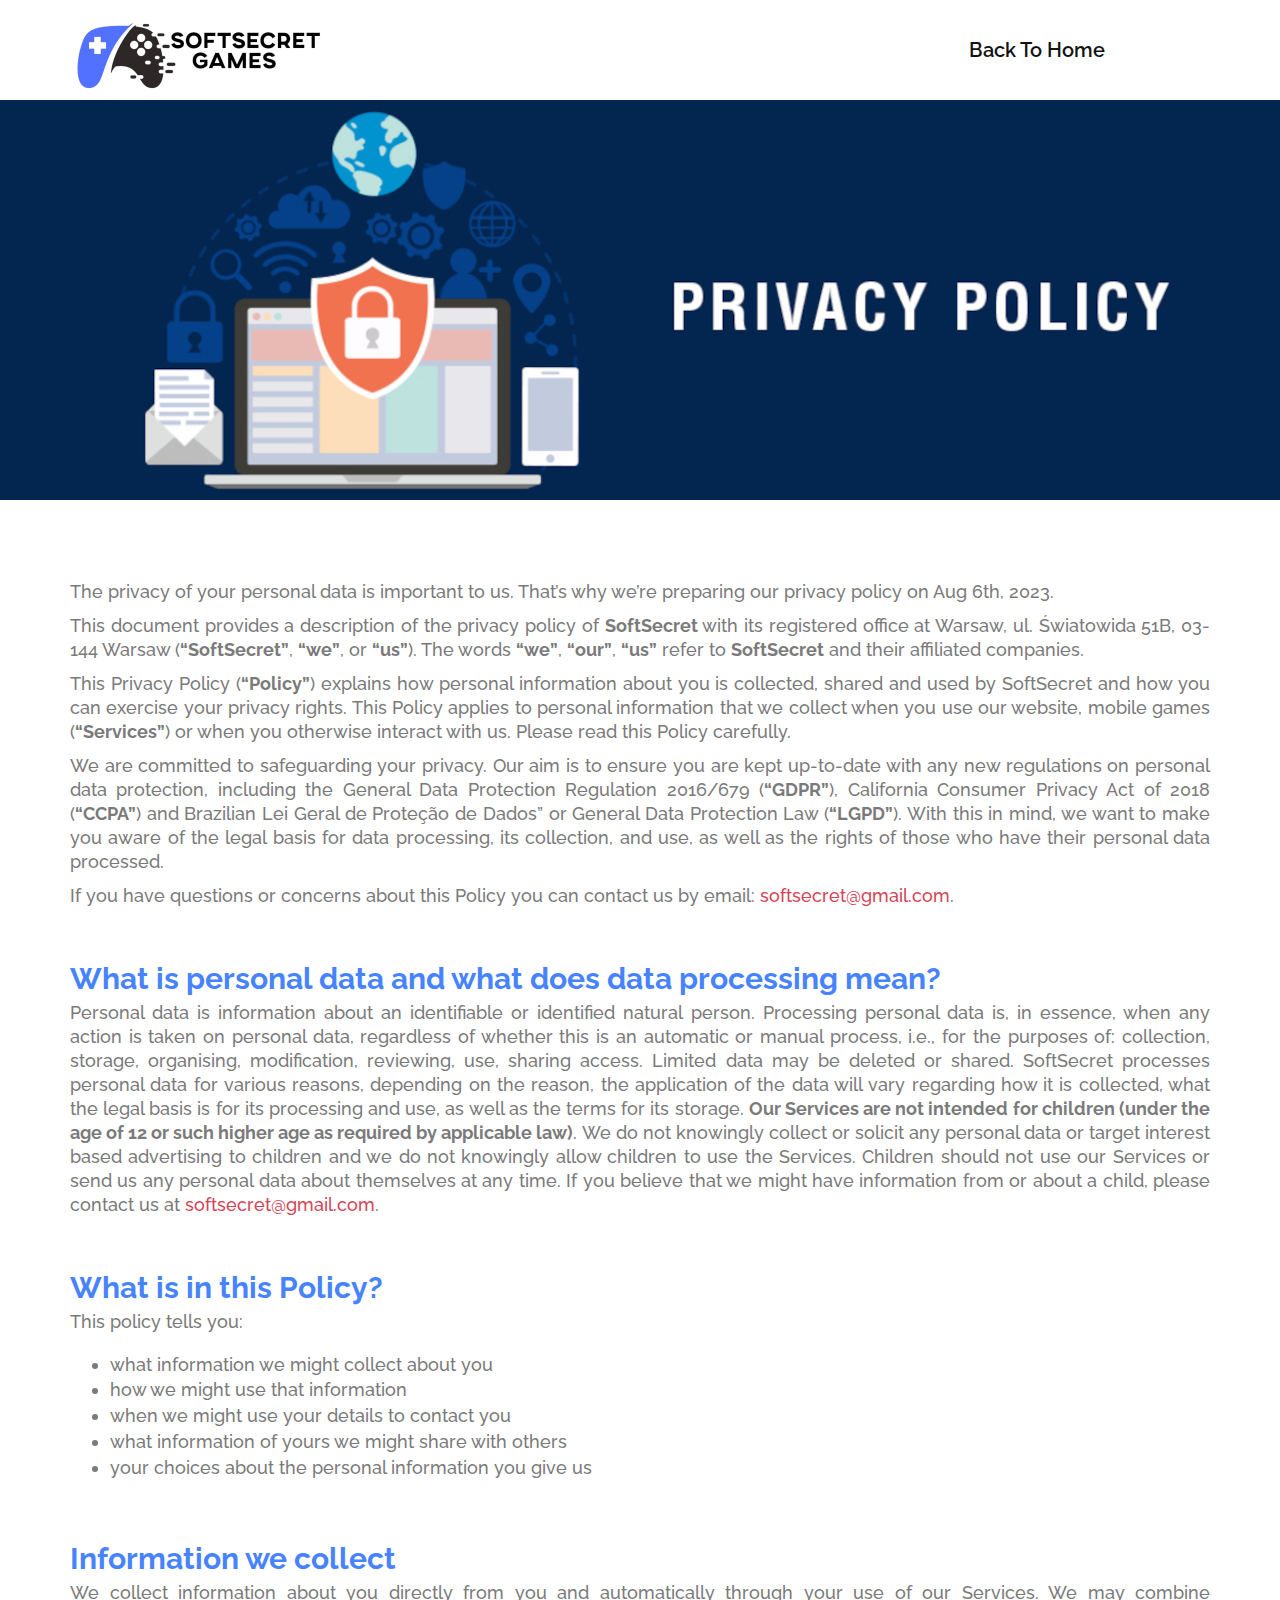
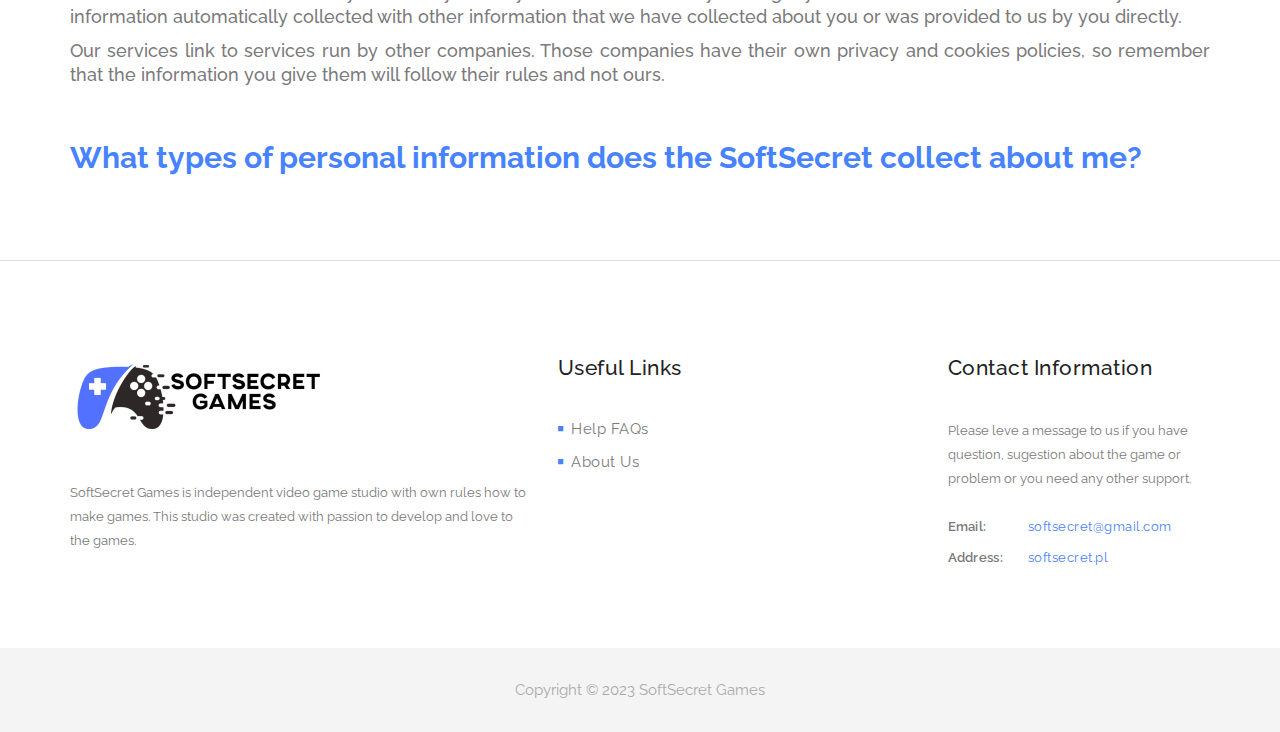
==== privacy-policy.html @ 97d19e07 "Policy" ====
<!DOCTYPE html>
<html>
    <head>
        <meta charset="utf-8">
        <meta http-equiv="X-UA-Compatible" content="IE=edge,chrome=1">
        <title>SoftSecret - Games</title>
        
		<meta http-equiv="Permissions-Policy" content="interest-cohort=()">
        <meta name="description" content="">
        <meta name="viewport" content="width=device-width, initial-scale=1">

        <link rel="stylesheet" href="css/bootstrap.min.css">
        <link rel="stylesheet" href="css/bootstrap-theme.min.css">
        <link rel="stylesheet" href="css/fontAwesome.css">
        <link rel="stylesheet" href="css/hero-slider.css">
        <link rel="stylesheet" href="css/owl-carousel.css">
        <link rel="stylesheet" href="css/datepicker.css">
        <link rel="stylesheet" href="css/templatemo-style.css">

        <link href="https://fonts.googleapis.com/css?family=Raleway:100,200,300,400,500,600,700,800,900" rel="stylesheet">

        <script src="js/vendor/modernizr-2.8.3-respond-1.4.2.min.js"></script>
    </head>

	<body>
 
    <div class="wrap">
        <header id="header">
            <div class="container">
                <div class="row">
                    <div class="col-md-12">
                        <button id="primary-nav-button" type="button">Menu</button>
                        <a href="index.html"><div class="logo">
                            <img src="img/logo.png" alt="Venue Logo">
                        </div></a>
                        <nav id="primary-nav" class="dropdown cf">
                            <ul class="dropdown menu">
                                <li><href="#"></a></li>
								<li><href="#"></a></li>
                                <li><href="#"></a></li>
                                <li><a href="index.html">Back To Home</a></li>
                            </ul>
                        </nav><!-- / #primary-nav -->
                    </div>
                </div>
            </div>
        </header>
    </div>
      

    
    <section class="privacy-policy" id="top">
        <div class="container">
            <div class="row">
                <div class="col-md-12 col-md-offset-1">
                    <div class="banner-privacy">
                        <div class="line-dec"></div>
                    </div>
                </div>
            </div>
        </div>
    </section>
	
	<section class="standard" id="standard">
	<div class="container">
		<div class="row align-items-center justify-content-around flex-row-reverse">
			 <div class="col-lg-12 text-justify privacy-description">
				<p>The privacy of your personal data is important to us. That’s why we’re preparing our privacy policy on Aug 6th, 2023.</p>

				<p>This document provides a description of the privacy policy of <b>SoftSecret</b> with its registered office at Warsaw, ul. Światowida 51B, 03-144 Warsaw (<b>“SoftSecret”</b>, <b>“we”</b>, or <b>“us”</b>). The words <b>“we”</b>, <b>“our”</b>, <b>“us”</b> refer to <b>SoftSecret</b> and their affiliated companies.</p>

				<p>This Privacy Policy (<b>“Policy”</b>) explains how personal information about you is collected, shared and used by SoftSecret and how you can exercise your privacy rights. This Policy applies to personal information that we collect when you use our website, mobile games (<b>“Services”</b>) or when you otherwise interact with us. Please read this Policy carefully.</p> 

				<p>We are committed to safeguarding your privacy. Our aim is to ensure you are kept up-to-date with any new regulations on personal data protection, including the General Data Protection Regulation 2016/679 (<b>“GDPR”</b>), California Consumer Privacy Act of 2018 (<b>“CCPA”</b>) and Brazilian Lei Geral de Proteção de Dados” or General Data Protection Law (<b>“LGPD”</b>). With this in mind, we want to make you aware of the legal basis for data processing, its collection, and use, as well as the rights of those who have their personal data processed.</p>

				<p>If you have questions or concerns about this Policy you can contact us by email: <a href="mailto:softsecret@gmail.com">softsecret@gmail.com</a>.</p>
				
				<div class="row">
					<div class="col-md-12">
						<div class="section-privacy-heading">
							<span>What is personal data and what does data processing mean?</span>
						</div>
					</div> 
				</div>
				<p>Personal data is information about an identifiable or identified natural person. Processing personal data is, in essence, when any action is taken on personal data, regardless of whether this is an automatic or manual process, i.e., for the purposes of: collection, storage, organising, modification, reviewing, use, sharing access. Limited data may be deleted or shared. SoftSecret processes personal data for various reasons, depending on the reason, the application of the data will vary regarding how it is collected, what the legal basis is for its processing and use, as well as the terms for its storage. <b>Our Services are not intended for children (under the age of 12 or such higher age as required by applicable law)</b>. We do not knowingly collect or solicit any personal data or target interest based advertising to children and we do not knowingly allow children to use the Services. Children should not use our Services or send us any personal data about themselves at any time. If you believe that we might have information from or about a child, please contact us at <a href="mailto:softsecret@gmail.com">softsecret@gmail.com</a>.</p>
				
				<div class="row">
					<div class="col-md-12">
						<div class="section-privacy-heading">
							<span>What is in this Policy?</span>
						</div>
					</div> 
				</div>
				<p>This policy tells you:</p>
				<ul>
					<li>what information we might collect about you</li>
					<li>how we might use that information</li>
					<li>when we might use your details to contact you</li>
					<li>what information of yours we might share with others</li>
					<li>your choices about the personal information you give us</li>
				</ul>
				
				<div class="row">
					<div class="col-md-12">
						<div class="section-privacy-heading">
							<span>Information we collect</span>
						</div>
					</div> 
				</div>
				
				<p>We collect information about you directly from you and automatically through your use of our Services. We may combine information automatically collected with other information that we have collected about you or was provided to us by you directly.</p>
				
				<p>Our services link to services run by other companies. Those companies have their own privacy and cookies policies, so remember that the information you give them will follow their rules and not ours.</p>
				
				<div class="row">
					<div class="col-md-12">
						<div class="section-privacy-heading">
							<span>What types of personal information does the SoftSecret collect about me?</span>
						</div>
					</div> 
				</div>
			 </div>
		</div>
	</div>
	</section>

    <footer>
        <div class="container">
            <div class="row">
                <div class="col-md-5">
                    <div class="about-veno">
                        <div class="logo">
                            <img src="img/footer_logo.png" alt="Venue Logo">
                        </div>
                        <p>SoftSecret Games is independent video game studio with own rules how to make games.
						This studio was created with passion to develop and love to the games.</p>
                        <!--<ul class="social-icons">
                            <li>
                                <a href="#"><i class="fa fa-facebook"></i></a>
                                <a href="#"><i class="fa fa-twitter"></i></a>
                                <a href="#"><i class="fa fa-linkedin"></i></a>
                                <a href="#"><i class="fa fa-rss"></i></a>
                                <a href="#"><i class="fa fa-dribbble"></i></a>
                            </li>
                        </ul>
						-->
                    </div>
                </div>
                <div class="col-md-4">
                    <div class="useful-links">
                        <div class="footer-heading">
                            <h4>Useful Links</h4>
                        </div>
                        <div class="row">
                            <div class="col-md-6">
                                <ul>
                                    <li><a class="scrollTo" data-scrollTo="faq" href="#"><i class="fa fa-stop"></i>Help FAQs</a></li>
									<li><a class="scrollTo" data-scrollTo="contact" href="#"><i class="fa fa-stop"></i>About Us</a></li>
                                </ul>
                            </div>
                            <div class="col-md-6">
                                <ul>
                                </ul>
                            </div>
                        </div>
                    </div>
                </div>
                <div class="col-md-3">
                    <div class="contact-info">
                        <div class="footer-heading">
                            <h4>Contact Information</h4>
                        </div>
                        <p>Please leve a message to us if you have question, sugestion about the game or problem or you need any other support.</p>
                        <ul>
                            <!--<li><span>Phone:</span><a href="#">010-050-0550</a></li>-->
                            <li><span>Email:</span><a href="mailto:softsecret@gmail.com">softsecret@gmail.com</a></li>
                            <li><span>Address:</span><a href="https://softsecret.pl">softsecret.pl</a></li>
                        </ul>
                    </div>
                </div>
            </div>
        </div>
    </footer>

    <div class="sub-footer">
        <p>Copyright &copy; 2023 SoftSecret Games</p>
    </div>

    <script src="https://ajax.googleapis.com/ajax/libs/jquery/1.11.2/jquery.min.js" type="text/javascript"></script>
    <script>window.jQuery || document.write('<script src="js/vendor/jquery-1.11.2.min.js"><\/script>')</script>

    <script src="js/vendor/bootstrap.min.js"></script>
    
    <script src="js/datepicker.js"></script>
    <script src="js/plugins.js"></script>
    <script src="js/main.js"></script>
</body>
</html>
---- css/hero-slider.css ----
/* -------------------------------- 

Primary style

-------------------------------- */
*, *::after, *::before {
  -webkit-box-sizing: border-box;
  -moz-box-sizing: border-box;
  box-sizing: border-box;
}

html {
  font-size: 62.5%;
}

body {
  font-family: "Open Sans", sans-serif;
  color: #2c343b;
  background-color: #f2f2f2;
}

a {
  color: #d44457;
  text-decoration: none;
}

img {
  max-width: 100%;
}

/* -------------------------------- 

Main Components 

-------------------------------- */
.cd-header {
  position: absolute;
  z-index: 2;
  top: 0;
  left: 0;
  width: 100%;
  height: 50px;
  background-color: #21272c;
  -webkit-font-smoothing: antialiased;
  -moz-osx-font-smoothing: grayscale;
}
@media only screen and (min-width: 768px) {
  .cd-header {
    height: 70px;
    background-color: transparent;
  }
}

#cd-logo {
  float: left;
  margin: 13px 0 0 5%;
}
#cd-logo img {
  display: block;
}
@media only screen and (min-width: 768px) {
  #cd-logo {
    margin: 23px 0 0 5%;
  }
}

.cd-primary-nav {
  /* mobile first - navigation hidden by default, triggered by tap/click on navigation icon */
  float: right;
  margin-right: 5%;
  width: 44px;
  height: 100%;
}
.cd-primary-nav ul {
  position: absolute;
  top: 0;
  left: 0;
  width: 100%;
  -webkit-transform: translateY(-100%);
  -moz-transform: translateY(-100%);
  -ms-transform: translateY(-100%);
  -o-transform: translateY(-100%);
  transform: translateY(-100%);
}
.cd-primary-nav ul.is-visible {
  box-shadow: 0 3px 8px rgba(0, 0, 0, 0.2);
  -webkit-transform: translateY(50px);
  -moz-transform: translateY(50px);
  -ms-transform: translateY(50px);
  -o-transform: translateY(50px);
  transform: translateY(50px);
}
.cd-primary-nav a {
  display: block;
  height: 50px;
  line-height: 50px;
  padding-left: 5%;
  background: #21272c;
  border-top: 1px solid #333c44;
  color: #ffffff;
}
@media only screen and (min-width: 768px) {
  .cd-primary-nav {
    /* reset navigation values */
    width: auto;
    height: auto;
    background: none;
  }
  .cd-primary-nav ul {
    position: static;
    width: auto;
    -webkit-transform: translateY(0);
    -moz-transform: translateY(0);
    -ms-transform: translateY(0);
    -o-transform: translateY(0);
    transform: translateY(0);
    line-height: 70px;
  }
  .cd-primary-nav ul.is-visible {
    -webkit-transform: translateY(0);
    -moz-transform: translateY(0);
    -ms-transform: translateY(0);
    -o-transform: translateY(0);
    transform: translateY(0);
  }
  .cd-primary-nav li {
    display: inline-block;
    margin-left: 1em;
  }
  .cd-primary-nav a {
    display: inline-block;
    height: auto;
    font-weight: 600;
    line-height: normal;
    background: transparent;
    padding: .6em 1em;
    border-top: none;
  }
}

/* -------------------------------- 

Slider

-------------------------------- */
.cd-hero {
  position: relative;
  -webkit-font-smoothing: antialiased;
  -moz-osx-font-smoothing: grayscale;
}

.cd-hero-slider {
  position: relative;
  height: 360px;
  overflow: hidden;
}
.cd-hero-slider li {
  position: absolute;
  top: 0;
  left: 0;
  width: 100%;
  height: 100%;
  -webkit-transform: translateX(100%);
  -moz-transform: translateX(100%);
  -ms-transform: translateX(100%);
  -o-transform: translateX(100%);
  transform: translateX(100%);
}
.cd-hero-slider li.selected {
  /* this is the visible slide */
  position: relative;
  -webkit-transform: translateX(0);
  -moz-transform: translateX(0);
  -ms-transform: translateX(0);
  -o-transform: translateX(0);
  transform: translateX(0);
}
.cd-hero-slider li.move-left {
  /* slide hidden on the left */
  -webkit-transform: translateX(-100%);
  -moz-transform: translateX(-100%);
  -ms-transform: translateX(-100%);
  -o-transform: translateX(-100%);
  transform: translateX(-100%);
}
.cd-hero-slider li.is-moving, .cd-hero-slider li.selected {
  /* the is-moving class is assigned to the slide which is moving outside the viewport */
  -webkit-transition: -webkit-transform 0.5s;
  -moz-transition: -moz-transform 0.5s;
  transition: transform 0.5s;
}
@media only screen and (min-width: 768px) {
  .cd-hero-slider {
    height: 500px;
  }
}
@media only screen and (min-width: 1170px) {
  .cd-hero-slider {
    height: 680px;
  }
}

/* -------------------------------- 

Single slide style

-------------------------------- */
.cd-hero-slider li {
  background-position: center center;
  background-size: cover;
  background-repeat: no-repeat;
}
.cd-hero-slider li:first-of-type {
  background-image: url(../img/slide_01.jpg);
}
.cd-hero-slider li:nth-of-type(2) {
  background-image: url(../img/slide_02.jpg);
}
.cd-hero-slider li:nth-of-type(3) {
  background-image: url(../img/slide_03.jpg);
}
.cd-hero-slider .cd-full-width,
.cd-hero-slider .cd-half-width {
  position: absolute;
  width: 100%;
  height: 100%;
  z-index: 1;
  left: 0;
  top: 0;
  /* this padding is used to align the text */
  padding-top: 150px;
  text-align: center;
  /* Force Hardware Acceleration in WebKit */
  -webkit-backface-visibility: hidden;
  backface-visibility: hidden;
  -webkit-transform: translateZ(0);
  -moz-transform: translateZ(0);
  -ms-transform: translateZ(0);
  -o-transform: translateZ(0);
  transform: translateZ(0);
}
.cd-hero-slider .cd-img-container {
  /* hide image on mobile device */
  display: none;
}
.cd-hero-slider .cd-img-container img {
  position: absolute;
  left: 50%;
  top: 50%;
  bottom: auto;
  right: auto;
  -webkit-transform: translateX(-50%) translateY(-50%);
  -moz-transform: translateX(-50%) translateY(-50%);
  -ms-transform: translateX(-50%) translateY(-50%);
  -o-transform: translateX(-50%) translateY(-50%);
  transform: translateX(-50%) translateY(-50%);
}
.cd-hero-slider .cd-bg-video-wrapper {
  /* hide video on mobile device */
  display: none;
  position: absolute;
  top: 0;
  left: 0;
  width: 100%;
  height: 100%;
  overflow: hidden;
}
.cd-hero-slider .cd-bg-video-wrapper video {
  /* you won't see this element in the html, but it will be injected using js */
  display: block;
  min-height: 100%;
  min-width: 100%;
  max-width: none;
  height: auto;
  width: auto;
  position: absolute;
  left: 50%;
  top: 50%;
  bottom: auto;
  right: auto;
  -webkit-transform: translateX(-50%) translateY(-50%);
  -moz-transform: translateX(-50%) translateY(-50%);
  -ms-transform: translateX(-50%) translateY(-50%);
  -o-transform: translateX(-50%) translateY(-50%);
  transform: translateX(-50%) translateY(-50%);
}
.cd-hero-slider h2, .cd-hero-slider p {
  text-shadow: 0 1px 3px rgba(0, 0, 0, 0.1);
  line-height: 1.2;
  margin: 0 auto 14px;
  color: #ffffff;
  width: 90%;
  max-width: 400px;
}
.cd-hero-slider h2 {
  font-size: 2.4rem;
}
.cd-hero-slider p {
  font-size: 1.4rem;
  line-height: 1.4;
}
.cd-hero-slider .cd-btn {
  display: inline-block;
  padding: 1.2em 1.4em;
  margin-top: .8em;
  background-color: rgba(212, 68, 87, 0.9);
  font-size: 1.3rem;
  font-weight: 700;
  letter-spacing: 1px;
  color: #ffffff;
  text-transform: uppercase;
  box-shadow: 0 3px 6px rgba(0, 0, 0, 0.1);
  -webkit-transition: background-color 0.2s;
  -moz-transition: background-color 0.2s;
  transition: background-color 0.2s;
}
.cd-hero-slider .cd-btn.secondary {
  background-color: rgba(22, 26, 30, 0.8);
}
.cd-hero-slider .cd-btn:nth-of-type(2) {
  margin-left: 1em;
}
.no-touch .cd-hero-slider .cd-btn:hover {
  background-color: #d44457;
}
.no-touch .cd-hero-slider .cd-btn.secondary:hover {
  background-color: #161a1e;
}
@media only screen and (min-width: 768px) {
  .cd-hero-slider .cd-full-width,
  .cd-hero-slider .cd-half-width {
    padding-top: 200px;
  }
  .cd-hero-slider .cd-bg-video-wrapper {
    display: block;
  }
  .cd-hero-slider .cd-half-width {
    width: 45%;
  }
  .cd-hero-slider .cd-half-width:first-of-type {
    left: 5%;
  }
  .cd-hero-slider .cd-half-width:nth-of-type(2) {
    right: 5%;
    left: auto;
  }
  .cd-hero-slider .cd-img-container {
    display: block;
  }
  .cd-hero-slider h2, .cd-hero-slider p {
    max-width: 520px;
  }
  .cd-hero-slider h2 {
    font-size: 2.4em;
    font-weight: 300;
  }
  .cd-hero-slider .cd-btn {
    font-size: 1.4rem;
  }
}
@media only screen and (min-width: 1170px) {
  .cd-hero-slider .cd-full-width,
  .cd-hero-slider .cd-half-width {
    padding-top: 250px;
  }
  .cd-hero-slider h2, .cd-hero-slider p {
    margin-bottom: 20px;
  }
  .cd-hero-slider h2 {
    font-size: 3.2em;
  }
  .cd-hero-slider p {
    font-size: 1.6rem;
  }
}

/* -------------------------------- 

Single slide animation

-------------------------------- */
@media only screen and (min-width: 768px) {
  .cd-hero-slider .cd-half-width {
    opacity: 0;
    -webkit-transform: translateX(40px);
    -moz-transform: translateX(40px);
    -ms-transform: translateX(40px);
    -o-transform: translateX(40px);
    transform: translateX(40px);
  }
  .cd-hero-slider .move-left .cd-half-width {
    -webkit-transform: translateX(-40px);
    -moz-transform: translateX(-40px);
    -ms-transform: translateX(-40px);
    -o-transform: translateX(-40px);
    transform: translateX(-40px);
  }
  .cd-hero-slider .selected .cd-half-width {
    /* this is the visible slide */
    opacity: 1;
    -webkit-transform: translateX(0);
    -moz-transform: translateX(0);
    -ms-transform: translateX(0);
    -o-transform: translateX(0);
    transform: translateX(0);
  }
  .cd-hero-slider .is-moving .cd-half-width {
    /* this is the slide moving outside the viewport 
    wait for the end of the transition on the <li> parent before set opacity to 0 and translate to 40px/-40px */
    -webkit-transition: opacity 0s 0.5s, -webkit-transform 0s 0.5s;
    -moz-transition: opacity 0s 0.5s, -moz-transform 0s 0.5s;
    transition: opacity 0s 0.5s, transform 0s 0.5s;
  }
  .cd-hero-slider li.selected.from-left .cd-half-width:nth-of-type(2),
  .cd-hero-slider li.selected.from-right .cd-half-width:first-of-type {
    /* this is the selected slide - different animation if it's entering from left or right */
    -webkit-transition: opacity 0.4s 0.2s, -webkit-transform 0.5s 0.2s;
    -moz-transition: opacity 0.4s 0.2s, -moz-transform 0.5s 0.2s;
    transition: opacity 0.4s 0.2s, transform 0.5s 0.2s;
  }
  .cd-hero-slider li.selected.from-left .cd-half-width:first-of-type,
  .cd-hero-slider li.selected.from-right .cd-half-width:nth-of-type(2) {
    /* this is the selected slide - different animation if it's entering from left or right */
    -webkit-transition: opacity 0.4s 0.4s, -webkit-transform 0.5s 0.4s;
    -moz-transition: opacity 0.4s 0.4s, -moz-transform 0.5s 0.4s;
    transition: opacity 0.4s 0.4s, transform 0.5s 0.4s;
  }
  .cd-hero-slider .cd-full-width h2,
  .cd-hero-slider .cd-full-width p,
  .cd-hero-slider .cd-full-width .cd-btn {
    opacity: 0;
    -webkit-transform: translateX(100px);
    -moz-transform: translateX(100px);
    -ms-transform: translateX(100px);
    -o-transform: translateX(100px);
    transform: translateX(100px);
  }
  .cd-hero-slider .move-left .cd-full-width h2,
  .cd-hero-slider .move-left .cd-full-width p,
  .cd-hero-slider .move-left .cd-full-width .cd-btn {
    opacity: 0;
    -webkit-transform: translateX(-100px);
    -moz-transform: translateX(-100px);
    -ms-transform: translateX(-100px);
    -o-transform: translateX(-100px);
    transform: translateX(-100px);
  }
  .cd-hero-slider .selected .cd-full-width h2,
  .cd-hero-slider .selected .cd-full-width p,
  .cd-hero-slider .selected .cd-full-width .cd-btn {
    /* this is the visible slide */
    opacity: 1;
    -webkit-transform: translateX(0);
    -moz-transform: translateX(0);
    -ms-transform: translateX(0);
    -o-transform: translateX(0);
    transform: translateX(0);
  }
  .cd-hero-slider li.is-moving .cd-full-width h2,
  .cd-hero-slider li.is-moving .cd-full-width p,
  .cd-hero-slider li.is-moving .cd-full-width .cd-btn {
    /* this is the slide moving outside the viewport 
    wait for the end of the transition on the li parent before set opacity to 0 and translate to 100px/-100px */
    -webkit-transition: opacity 0s 0.5s, -webkit-transform 0s 0.5s;
    -moz-transition: opacity 0s 0.5s, -moz-transform 0s 0.5s;
    transition: opacity 0s 0.5s, transform 0s 0.5s;
  }
  .cd-hero-slider li.selected h2 {
    -webkit-transition: opacity 0.4s 0.2s, -webkit-transform 0.5s 0.2s;
    -moz-transition: opacity 0.4s 0.2s, -moz-transform 0.5s 0.2s;
    transition: opacity 0.4s 0.2s, transform 0.5s 0.2s;
  }
  .cd-hero-slider li.selected p {
    -webkit-transition: opacity 0.4s 0.3s, -webkit-transform 0.5s 0.3s;
    -moz-transition: opacity 0.4s 0.3s, -moz-transform 0.5s 0.3s;
    transition: opacity 0.4s 0.3s, transform 0.5s 0.3s;
  }
  .cd-hero-slider li.selected .cd-btn {
    -webkit-transition: opacity 0.4s 0.4s, -webkit-transform 0.5s 0.4s, background-color 0.2s 0s;
    -moz-transition: opacity 0.4s 0.4s, -moz-transform 0.5s 0.4s, background-color 0.2s 0s;
    transition: opacity 0.4s 0.4s, transform 0.5s 0.4s, background-color 0.2s 0s;
  }
}
/* -------------------------------- 

Slider navigation

-------------------------------- */
.cd-slider-nav {
  display: none;
  position: absolute;
  width: 100%;
  bottom: 0;
  z-index: 2;
  text-align: center;
  height: 55px;
  background-color: rgba(0, 1, 1, 0.5);
}
.cd-slider-nav nav, .cd-slider-nav ul, .cd-slider-nav li, .cd-slider-nav a {
  height: 100%;
}
.cd-slider-nav nav {
  display: inline-block;
  position: relative;
}
.cd-slider-nav .cd-marker {
  position: absolute;
  bottom: 0;
  left: 0;
  width: 60px;
  height: 100%;
  color: #d44457;
  background-color: #ffffff;
  box-shadow: inset 0 2px 0 currentColor;
  -webkit-transition: -webkit-transform 0.2s, box-shadow 0.2s;
  -moz-transition: -moz-transform 0.2s, box-shadow 0.2s;
  transition: transform 0.2s, box-shadow 0.2s;
}
.cd-slider-nav .cd-marker.item-2 {
  -webkit-transform: translateX(100%);
  -moz-transform: translateX(100%);
  -ms-transform: translateX(100%);
  -o-transform: translateX(100%);
  transform: translateX(100%);
}
.cd-slider-nav .cd-marker.item-3 {
  -webkit-transform: translateX(200%);
  -moz-transform: translateX(200%);
  -ms-transform: translateX(200%);
  -o-transform: translateX(200%);
  transform: translateX(200%);
}
.cd-slider-nav .cd-marker.item-4 {
  -webkit-transform: translateX(300%);
  -moz-transform: translateX(300%);
  -ms-transform: translateX(300%);
  -o-transform: translateX(300%);
  transform: translateX(300%);
}
.cd-slider-nav .cd-marker.item-5 {
  -webkit-transform: translateX(400%);
  -moz-transform: translateX(400%);
  -ms-transform: translateX(400%);
  -o-transform: translateX(400%);
  transform: translateX(400%);
}
.cd-slider-nav ul::after {
  clear: both;
  content: "";
  display: table;
}
.cd-slider-nav li {
  display: inline-block;
  width: 60px;
  float: left;
}
.cd-slider-nav li.selected a {
  color: #2c343b;
}
.no-touch .cd-slider-nav li.selected a:hover {
  background-color: transparent;
}
.cd-slider-nav a {
  display: block;
  position: relative;
  padding-top: 35px;
  font-size: 1rem;
  font-weight: 700;
  color: #a8b4be;
  -webkit-transition: background-color 0.2s;
  -moz-transition: background-color 0.2s;
  transition: background-color 0.2s;
}
.cd-slider-nav a::before {
  content: '';
  position: absolute;
  width: 24px;
  height: 24px;
  top: 8px;
  left: 50%;
  right: auto;
  -webkit-transform: translateX(-50%);
  -moz-transform: translateX(-50%);
  -ms-transform: translateX(-50%);
  -o-transform: translateX(-50%);
  transform: translateX(-50%);
}
.no-touch .cd-slider-nav a:hover {
  background-color: rgba(0, 1, 1, 0.5);
}
.cd-slider-nav li:first-of-type a::before {
  background-position: 0 0;
}
.cd-slider-nav li.selected:first-of-type a::before {
  background-position: 0 -24px;
}
.cd-slider-nav li:nth-of-type(2) a::before {
  background-position: -24px 0;
}
.cd-slider-nav li.selected:nth-of-type(2) a::before {
  background-position: -24px -24px;
}
.cd-slider-nav li:nth-of-type(3) a::before {
  background-position: -48px 0;
}
.cd-slider-nav li.selected:nth-of-type(3) a::before {
  background-position: -48px -24px;
}
.cd-slider-nav li:nth-of-type(4) a::before {
  background-position: -72px 0;
}
.cd-slider-nav li.selected:nth-of-type(4) a::before {
  background-position: -72px -24px;
}
.cd-slider-nav li:nth-of-type(5) a::before {
  background-position: -96px 0;
}
.cd-slider-nav li.selected:nth-of-type(5) a::before {
  background-position: -96px -24px;
}
@media only screen and (min-width: 768px) {
  .cd-slider-nav {
    height: 80px;
  }
  .cd-slider-nav .cd-marker,
  .cd-slider-nav li {
    width: 95px;
  }
  .cd-slider-nav a {
    padding-top: 48px;
    font-size: 1.1rem;
    text-transform: uppercase;
  }
  .cd-slider-nav a::before {
    top: 18px;
  }
}

/* -------------------------------- 

Main content

-------------------------------- */
.cd-main-content {
  width: 90%;
  max-width: 768px;
  margin: 0 auto;
  padding: 2em 0;
}
.cd-main-content p {
  font-size: 1.4rem;
  line-height: 1.8;
  color: #999999;
  margin: 2em 0;
}
@media only screen and (min-width: 1170px) {
  .cd-main-content {
    padding: 3em 0;
  }
  .cd-main-content p {
    font-size: 1.6rem;
  }
}

/* -------------------------------- 

Javascript disabled

-------------------------------- */
.no-js .cd-hero-slider li {
  display: none;
}
.no-js .cd-hero-slider li.selected {
  display: block;
}

.no-js .cd-slider-nav {
  display: none;
}
---- css/owl-carousel.css ----
/**
 * Owl Carousel v2.3.1
 * Copyright 2013-2018 David Deutsch
 * Licensed under: SEE LICENSE IN https://github.com/OwlCarousel2/OwlCarousel2/blob/master/LICENSE
 */
/*
 *  Owl Carousel - Core
 */
.owl-carousel {
  display: none;
  width: 100%;
  -webkit-tap-highlight-color: transparent;
  /* position relative and z-index fix webkit rendering fonts issue */
  position: relative;
  z-index: 1; }
  .owl-carousel .owl-stage {
    position: relative;
    -ms-touch-action: pan-Y;
    touch-action: manipulation;
    -moz-backface-visibility: hidden;
    /* fix firefox animation glitch */ }
  .owl-carousel .owl-stage:after {
    content: ".";
    display: block;
    clear: both;
    visibility: hidden;
    line-height: 0;
    height: 0; }
  .owl-carousel .owl-stage-outer {
    position: relative;
    overflow: hidden;
    /* fix for flashing background */
    -webkit-transform: translate3d(0px, 0px, 0px); }
  .owl-carousel .owl-wrapper,
  .owl-carousel .owl-item {
    -webkit-backface-visibility: hidden;
    -moz-backface-visibility: hidden;
    -ms-backface-visibility: hidden;
    -webkit-transform: translate3d(0, 0, 0);
    -moz-transform: translate3d(0, 0, 0);
    -ms-transform: translate3d(0, 0, 0); }
  .owl-carousel .owl-item {
    position: relative;
    min-height: 1px;
    float: left;
    -webkit-backface-visibility: hidden;
    -webkit-tap-highlight-color: transparent;
    -webkit-touch-callout: none; }
  .owl-carousel .owl-item img {
    display: block;
    width: 100%; }
  .owl-carousel .owl-nav.disabled,
  .owl-carousel .owl-dots.disabled {
    display: none; }
  .owl-carousel .owl-nav .owl-prev,
  .owl-carousel .owl-nav .owl-next,
  .owl-carousel .owl-dot {
    cursor: pointer;
    cursor: hand;
    -webkit-user-select: none;
    -khtml-user-select: none;
    -moz-user-select: none;
    -ms-user-select: none;
    user-select: none; }
  .owl-carousel .owl-nav button.owl-prev,
  .owl-carousel .owl-nav button.owl-next,
  .owl-carousel button.owl-dot {
    background: none;
    color: inherit;
    border: none;
    padding: 0 !important;
    font: inherit; }
  .owl-carousel.owl-loaded {
    display: block; }
  .owl-carousel.owl-loading {
    opacity: 0;
    display: block; }
  .owl-carousel.owl-hidden {
    opacity: 0; }
  .owl-carousel.owl-refresh .owl-item {
    visibility: hidden; }
  .owl-carousel.owl-drag .owl-item {
    -ms-touch-action: none;
        touch-action: none;
    -webkit-user-select: none;
    -moz-user-select: none;
    -ms-user-select: none;
    user-select: none; }
  .owl-carousel.owl-grab {
    cursor: move;
    cursor: grab; }
  .owl-carousel.owl-rtl {
    direction: rtl; }
  .owl-carousel.owl-rtl .owl-item {
    float: right; }

/* No Js */
.no-js .owl-carousel {
  display: block; }

/*
 *  Owl Carousel - Animate Plugin
 */
.owl-carousel .animated {
  animation-duration: 1000ms;
  animation-fill-mode: both; }

.owl-carousel .owl-animated-in {
  z-index: 0; }

.owl-carousel .owl-animated-out {
  z-index: 1; }

.owl-carousel .fadeOut {
  animation-name: fadeOut; }

@keyframes fadeOut {
  0% {
    opacity: 1; }
  100% {
    opacity: 0; } }

/*
 *  Owl Carousel - Auto Height Plugin
 */
.owl-height {
  transition: height 500ms ease-in-out; }

/*
 *  Owl Carousel - Lazy Load Plugin
 */
.owl-carousel .owl-item .owl-lazy {
  opacity: 0;
  transition: opacity 400ms ease; }

.owl-carousel .owl-item img.owl-lazy {
  transform-style: preserve-3d; }

/*
 *  Owl Carousel - Video Plugin
 */
.owl-carousel .owl-video-wrapper {
  position: relative;
  height: 100%;
  background: #000; }

.owl-carousel .owl-video-play-icon {
  position: absolute;
  height: 80px;
  width: 80px;
  left: 50%;
  top: 50%;
  margin-left: -40px;
  margin-top: -40px;
  background: url("owl.video.play.png") no-repeat;
  cursor: pointer;
  z-index: 1;
  -webkit-backface-visibility: hidden;
  transition: transform 100ms ease; }

.owl-carousel .owl-video-play-icon:hover {
  -ms-transform: scale(1.3, 1.3);
      transform: scale(1.3, 1.3); }

.owl-carousel .owl-video-playing .owl-video-tn,
.owl-carousel .owl-video-playing .owl-video-play-icon {
  display: none; }

.owl-carousel .owl-video-tn {
  opacity: 0;
  height: 100%;
  background-position: center center;
  background-repeat: no-repeat;
  background-size: contain;
  transition: opacity 400ms ease; }

.owl-carousel .owl-video-frame {
  position: relative;
  z-index: 1;
  height: 100%;
  width: 100%; }
---- css/datepicker.css ----
/*!
 * Datepicker for Bootstrap v1.7.1 (https://github.com/uxsolutions/bootstrap-datepicker)
 *
 * Licensed under the Apache License v2.0 (http://www.apache.org/licenses/LICENSE-2.0)
 */

.datepicker {
  padding: 4px;
  -webkit-border-radius: 4px;
  -moz-border-radius: 4px;
  border-radius: 4px;
  direction: ltr;
}
.datepicker-inline {
  width: 220px;
}
.datepicker-rtl {
  direction: rtl;
}
.datepicker-rtl.dropdown-menu {
  left: auto;
}
.datepicker-rtl table tr td span {
  float: right;
}
.datepicker-dropdown {
  top: 0;
  left: 0;
}
.datepicker-dropdown:before {
  content: '';
  display: inline-block;
  border-left: 7px solid transparent;
  border-right: 7px solid transparent;
  border-bottom: 7px solid #999;
  border-top: 0;
  border-bottom-color: rgba(0, 0, 0, 0.2);
  position: absolute;
}
.datepicker-dropdown:after {
  content: '';
  display: inline-block;
  border-left: 6px solid transparent;
  border-right: 6px solid transparent;
  border-bottom: 6px solid #fff;
  border-top: 0;
  position: absolute;
}
.datepicker-dropdown.datepicker-orient-left:before {
  left: 6px;
}
.datepicker-dropdown.datepicker-orient-left:after {
  left: 7px;
}
.datepicker-dropdown.datepicker-orient-right:before {
  right: 6px;
}
.datepicker-dropdown.datepicker-orient-right:after {
  right: 7px;
}
.datepicker-dropdown.datepicker-orient-bottom:before {
  top: -7px;
}
.datepicker-dropdown.datepicker-orient-bottom:after {
  top: -6px;
}
.datepicker-dropdown.datepicker-orient-top:before {
  bottom: -7px;
  border-bottom: 0;
  border-top: 7px solid #999;
}
.datepicker-dropdown.datepicker-orient-top:after {
  bottom: -6px;
  border-bottom: 0;
  border-top: 6px solid #fff;
}
.datepicker table {
  margin: 0;
  -webkit-touch-callout: none;
  -webkit-user-select: none;
  -khtml-user-select: none;
  -moz-user-select: none;
  -ms-user-select: none;
  user-select: none;
}
.datepicker td,
.datepicker th {
  text-align: center;
  width: 20px;
  height: 20px;
  -webkit-border-radius: 4px;
  -moz-border-radius: 4px;
  border-radius: 4px;
  border: none;
}
.table-striped .datepicker table tr td,
.table-striped .datepicker table tr th {
  background-color: transparent;
}
.datepicker table tr td.day:hover,
.datepicker table tr td.day.focused {
  background: #eee;
  cursor: pointer;
}
.datepicker table tr td.old,
.datepicker table tr td.new {
  color: #999;
}
.datepicker table tr td.disabled,
.datepicker table tr td.disabled:hover {
  background: none;
  color: #999;
  cursor: default;
}
.datepicker table tr td.highlighted {
  background: #d9edf7;
  border-radius: 0;
}
.datepicker table tr td.today,
.datepicker table tr td.today:hover,
.datepicker table tr td.today.disabled,
.datepicker table tr td.today.disabled:hover {
  background-color: #fde19a;
  background-image: -moz-linear-gradient(to bottom, #fdd49a, #fdf59a);
  background-image: -ms-linear-gradient(to bottom, #fdd49a, #fdf59a);
  background-image: -webkit-gradient(linear, 0 0, 0 100%, from(#fdd49a), to(#fdf59a));
  background-image: -webkit-linear-gradient(to bottom, #fdd49a, #fdf59a);
  background-image: -o-linear-gradient(to bottom, #fdd49a, #fdf59a);
  background-image: linear-gradient(to bottom, #fdd49a, #fdf59a);
  background-repeat: repeat-x;
  filter: progid:DXImageTransform.Microsoft.gradient(startColorstr='#fdd49a', endColorstr='#fdf59a', GradientType=0);
  border-color: #fdf59a #fdf59a #fbed50;
  border-color: rgba(0, 0, 0, 0.1) rgba(0, 0, 0, 0.1) rgba(0, 0, 0, 0.25);
  filter: progid:DXImageTransform.Microsoft.gradient(enabled=false);
  color: #000;
}
.datepicker table tr td.today:hover,
.datepicker table tr td.today:hover:hover,
.datepicker table tr td.today.disabled:hover,
.datepicker table tr td.today.disabled:hover:hover,
.datepicker table tr td.today:active,
.datepicker table tr td.today:hover:active,
.datepicker table tr td.today.disabled:active,
.datepicker table tr td.today.disabled:hover:active,
.datepicker table tr td.today.active,
.datepicker table tr td.today:hover.active,
.datepicker table tr td.today.disabled.active,
.datepicker table tr td.today.disabled:hover.active,
.datepicker table tr td.today.disabled,
.datepicker table tr td.today:hover.disabled,
.datepicker table tr td.today.disabled.disabled,
.datepicker table tr td.today.disabled:hover.disabled,
.datepicker table tr td.today[disabled],
.datepicker table tr td.today:hover[disabled],
.datepicker table tr td.today.disabled[disabled],
.datepicker table tr td.today.disabled:hover[disabled] {
  background-color: #fdf59a;
}
.datepicker table tr td.today:active,
.datepicker table tr td.today:hover:active,
.datepicker table tr td.today.disabled:active,
.datepicker table tr td.today.disabled:hover:active,
.datepicker table tr td.today.active,
.datepicker table tr td.today:hover.active,
.datepicker table tr td.today.disabled.active,
.datepicker table tr td.today.disabled:hover.active {
  background-color: #fbf069 \9;
}
.datepicker table tr td.today:hover:hover {
  color: #000;
}
.datepicker table tr td.today.active:hover {
  color: #fff;
}
.datepicker table tr td.range,
.datepicker table tr td.range:hover,
.datepicker table tr td.range.disabled,
.datepicker table tr td.range.disabled:hover {
  background: #eee;
  -webkit-border-radius: 0;
  -moz-border-radius: 0;
  border-radius: 0;
}
.datepicker table tr td.range.today,
.datepicker table tr td.range.today:hover,
.datepicker table tr td.range.today.disabled,
.datepicker table tr td.range.today.disabled:hover {
  background-color: #f3d17a;
  background-image: -moz-linear-gradient(to bottom, #f3c17a, #f3e97a);
  background-image: -ms-linear-gradient(to bottom, #f3c17a, #f3e97a);
  background-image: -webkit-gradient(linear, 0 0, 0 100%, from(#f3c17a), to(#f3e97a));
  background-image: -webkit-linear-gradient(to bottom, #f3c17a, #f3e97a);
  background-image: -o-linear-gradient(to bottom, #f3c17a, #f3e97a);
  background-image: linear-gradient(to bottom, #f3c17a, #f3e97a);
  background-repeat: repeat-x;
  filter: progid:DXImageTransform.Microsoft.gradient(startColorstr='#f3c17a', endColorstr='#f3e97a', GradientType=0);
  border-color: #f3e97a #f3e97a #edde34;
  border-color: rgba(0, 0, 0, 0.1) rgba(0, 0, 0, 0.1) rgba(0, 0, 0, 0.25);
  filter: progid:DXImageTransform.Microsoft.gradient(enabled=false);
  -webkit-border-radius: 0;
  -moz-border-radius: 0;
  border-radius: 0;
}
.datepicker table tr td.range.today:hover,
.datepicker table tr td.range.today:hover:hover,
.datepicker table tr td.range.today.disabled:hover,
.datepicker table tr td.range.today.disabled:hover:hover,
.datepicker table tr td.range.today:active,
.datepicker table tr td.range.today:hover:active,
.datepicker table tr td.range.today.disabled:active,
.datepicker table tr td.range.today.disabled:hover:active,
.datepicker table tr td.range.today.active,
.datepicker table tr td.range.today:hover.active,
.datepicker table tr td.range.today.disabled.active,
.datepicker table tr td.range.today.disabled:hover.active,
.datepicker table tr td.range.today.disabled,
.datepicker table tr td.range.today:hover.disabled,
.datepicker table tr td.range.today.disabled.disabled,
.datepicker table tr td.range.today.disabled:hover.disabled,
.datepicker table tr td.range.today[disabled],
.datepicker table tr td.range.today:hover[disabled],
.datepicker table tr td.range.today.disabled[disabled],
.datepicker table tr td.range.today.disabled:hover[disabled] {
  background-color: #f3e97a;
}
.datepicker table tr td.range.today:active,
.datepicker table tr td.range.today:hover:active,
.datepicker table tr td.range.today.disabled:active,
.datepicker table tr td.range.today.disabled:hover:active,
.datepicker table tr td.range.today.active,
.datepicker table tr td.range.today:hover.active,
.datepicker table tr td.range.today.disabled.active,
.datepicker table tr td.range.today.disabled:hover.active {
  background-color: #efe24b \9;
}
.datepicker table tr td.selected,
.datepicker table tr td.selected:hover,
.datepicker table tr td.selected.disabled,
.datepicker table tr td.selected.disabled:hover {
  background-color: #9e9e9e;
  background-image: -moz-linear-gradient(to bottom, #b3b3b3, #808080);
  background-image: -ms-linear-gradient(to bottom, #b3b3b3, #808080);
  background-image: -webkit-gradient(linear, 0 0, 0 100%, from(#b3b3b3), to(#808080));
  background-image: -webkit-linear-gradient(to bottom, #b3b3b3, #808080);
  background-image: -o-linear-gradient(to bottom, #b3b3b3, #808080);
  background-image: linear-gradient(to bottom, #b3b3b3, #808080);
  background-repeat: repeat-x;
  filter: progid:DXImageTransform.Microsoft.gradient(startColorstr='#b3b3b3', endColorstr='#808080', GradientType=0);
  border-color: #808080 #808080 #595959;
  border-color: rgba(0, 0, 0, 0.1) rgba(0, 0, 0, 0.1) rgba(0, 0, 0, 0.25);
  filter: progid:DXImageTransform.Microsoft.gradient(enabled=false);
  color: #fff;
  text-shadow: 0 -1px 0 rgba(0, 0, 0, 0.25);
}
.datepicker table tr td.selected:hover,
.datepicker table tr td.selected:hover:hover,
.datepicker table tr td.selected.disabled:hover,
.datepicker table tr td.selected.disabled:hover:hover,
.datepicker table tr td.selected:active,
.datepicker table tr td.selected:hover:active,
.datepicker table tr td.selected.disabled:active,
.datepicker table tr td.selected.disabled:hover:active,
.datepicker table tr td.selected.active,
.datepicker table tr td.selected:hover.active,
.datepicker table tr td.selected.disabled.active,
.datepicker table tr td.selected.disabled:hover.active,
.datepicker table tr td.selected.disabled,
.datepicker table tr td.selected:hover.disabled,
.datepicker table tr td.selected.disabled.disabled,
.datepicker table tr td.selected.disabled:hover.disabled,
.datepicker table tr td.selected[disabled],
.datepicker table tr td.selected:hover[disabled],
.datepicker table tr td.selected.disabled[disabled],
.datepicker table tr td.selected.disabled:hover[disabled] {
  background-color: #808080;
}
.datepicker table tr td.selected:active,
.datepicker table tr td.selected:hover:active,
.datepicker table tr td.selected.disabled:active,
.datepicker table tr td.selected.disabled:hover:active,
.datepicker table tr td.selected.active,
.datepicker table tr td.selected:hover.active,
.datepicker table tr td.selected.disabled.active,
.datepicker table tr td.selected.disabled:hover.active {
  background-color: #ffe165 \9;
}
.datepicker table tr td.active,
.datepicker table tr td.active:hover,
.datepicker table tr td.active.disabled,
.datepicker table tr td.active.disabled:hover {
  background-color: #ffe165;
  background-image: -moz-linear-gradient(to bottom, #08c, #ffe165);
  filter: progid:DXImageTransform.Microsoft.gradient(startColorstr='#08c', endColorstr='#ffe165', GradientType=0);
  border-color: #ffe165 #ffe165 #002a80;
  border-color: rgba(0, 0, 0, 0.1) rgba(0, 0, 0, 0.1) rgba(0, 0, 0, 0.25);
  filter: progid:DXImageTransform.Microsoft.gradient(enabled=false);
  color: #121212;
  text-shadow: 0 -1px 0 rgba(0, 0, 0, 0.25);
}
.datepicker table tr td.active:hover,
.datepicker table tr td.active:hover:hover,
.datepicker table tr td.active.disabled:hover,
.datepicker table tr td.active.disabled:hover:hover,
.datepicker table tr td.active:active,
.datepicker table tr td.active:hover:active,
.datepicker table tr td.active.disabled:active,
.datepicker table tr td.active.disabled:hover:active,
.datepicker table tr td.active.active,
.datepicker table tr td.active:hover.active,
.datepicker table tr td.active.disabled.active,
.datepicker table tr td.active.disabled:hover.active,
.datepicker table tr td.active.disabled,
.datepicker table tr td.active:hover.disabled,
.datepicker table tr td.active.disabled.disabled,
.datepicker table tr td.active.disabled:hover.disabled,
.datepicker table tr td.active[disabled],
.datepicker table tr td.active:hover[disabled],
.datepicker table tr td.active.disabled[disabled],
.datepicker table tr td.active.disabled:hover[disabled] {
  background-color: #ffe165;
}
.datepicker table tr td.active:active,
.datepicker table tr td.active:hover:active,
.datepicker table tr td.active.disabled:active,
.datepicker table tr td.active.disabled:hover:active,
.datepicker table tr td.active.active,
.datepicker table tr td.active:hover.active,
.datepicker table tr td.active.disabled.active,
.datepicker table tr td.active.disabled:hover.active {
  background-color: #ffe165 \9;
}
.datepicker table tr td span {
  display: block;
  width: 23%;
  height: 54px;
  line-height: 54px;
  float: left;
  margin: 1%;
  cursor: pointer;
  -webkit-border-radius: 4px;
  -moz-border-radius: 4px;
  border-radius: 4px;
}
.datepicker table tr td span:hover,
.datepicker table tr td span.focused {
  background: #eee;
}
.datepicker table tr td span.disabled,
.datepicker table tr td span.disabled:hover {
  background: none;
  color: #999;
  cursor: default;
}
.datepicker table tr td span.active,
.datepicker table tr td span.active:hover,
.datepicker table tr td span.active.disabled,
.datepicker table tr td span.active.disabled:hover {
  background-color: #006dcc;
  background-image: -moz-linear-gradient(to bottom, #08c, #ffe165);
  background-image: -ms-linear-gradient(to bottom, #08c, #ffe165);
  background-image: -webkit-gradient(linear, 0 0, 0 100%, from(#08c), to(#ffe165));
  background-image: -webkit-linear-gradient(to bottom, #08c, #ffe165);
  background-image: -o-linear-gradient(to bottom, #08c, #ffe165);
  background-image: linear-gradient(to bottom, #08c, #ffe165);
  background-repeat: repeat-x;
  filter: progid:DXImageTransform.Microsoft.gradient(startColorstr='#08c', endColorstr='#ffe165', GradientType=0);
  border-color: #ffe165 #ffe165 #002a80;
  border-color: rgba(0, 0, 0, 0.1) rgba(0, 0, 0, 0.1) rgba(0, 0, 0, 0.25);
  filter: progid:DXImageTransform.Microsoft.gradient(enabled=false);
  color: #fff;
  text-shadow: 0 -1px 0 rgba(0, 0, 0, 0.25);
}
.datepicker table tr td span.active:hover,
.datepicker table tr td span.active:hover:hover,
.datepicker table tr td span.active.disabled:hover,
.datepicker table tr td span.active.disabled:hover:hover,
.datepicker table tr td span.active:active,
.datepicker table tr td span.active:hover:active,
.datepicker table tr td span.active.disabled:active,
.datepicker table tr td span.active.disabled:hover:active,
.datepicker table tr td span.active.active,
.datepicker table tr td span.active:hover.active,
.datepicker table tr td span.active.disabled.active,
.datepicker table tr td span.active.disabled:hover.active,
.datepicker table tr td span.active.disabled,
.datepicker table tr td span.active:hover.disabled,
.datepicker table tr td span.active.disabled.disabled,
.datepicker table tr td span.active.disabled:hover.disabled,
.datepicker table tr td span.active[disabled],
.datepicker table tr td span.active:hover[disabled],
.datepicker table tr td span.active.disabled[disabled],
.datepicker table tr td span.active.disabled:hover[disabled] {
  background-color: #ffe165;
}
.datepicker table tr td span.active:active,
.datepicker table tr td span.active:hover:active,
.datepicker table tr td span.active.disabled:active,
.datepicker table tr td span.active.disabled:hover:active,
.datepicker table tr td span.active.active,
.datepicker table tr td span.active:hover.active,
.datepicker table tr td span.active.disabled.active,
.datepicker table tr td span.active.disabled:hover.active {
  background-color: #ffe165 \9;
}
.datepicker table tr td span.old,
.datepicker table tr td span.new {
  color: #999;
}
.datepicker .datepicker-switch {
  width: 145px;
}
.datepicker .datepicker-switch,
.datepicker .prev,
.datepicker .next,
.datepicker tfoot tr th {
  cursor: pointer;
}
.datepicker .datepicker-switch:hover,
.datepicker .prev:hover,
.datepicker .next:hover,
.datepicker tfoot tr th:hover {
  background: #eee;
}
.datepicker .prev.disabled,
.datepicker .next.disabled {
  visibility: hidden;
}
.datepicker .cw {
  font-size: 10px;
  width: 12px;
  padding: 0 2px 0 5px;
  vertical-align: middle;
}
.input-append.date .add-on,
.input-prepend.date .add-on {
  cursor: pointer;
}
.input-append.date .add-on i,
.input-prepend.date .add-on i {
  margin-top: 3px;
}
.input-daterange input {
  text-align: center;
}
.input-daterange input:first-child {
  -webkit-border-radius: 3px 0 0 3px;
  -moz-border-radius: 3px 0 0 3px;
  border-radius: 3px 0 0 3px;
}
.input-daterange input:last-child {
  -webkit-border-radius: 0 3px 3px 0;
  -moz-border-radius: 0 3px 3px 0;
  border-radius: 0 3px 3px 0;
}
.input-daterange .add-on {
  display: inline-block;
  width: auto;
  min-width: 16px;
  height: 18px;
  padding: 4px 5px;
  font-weight: normal;
  line-height: 18px;
  text-align: center;
  text-shadow: 0 1px 0 #fff;
  vertical-align: middle;
  background-color: #eee;
  border: 1px solid #ccc;
  margin-left: -5px;
  margin-right: -5px;
}
/*# sourceMappingURL=bootstrap-datepicker.css.map */
---- css/templatemo-style.css ----
body {
  font-family: 'Raleway', 'sans-serif';
  background-color: #fff;
}

ul {
  list-style: none;
  margin: 0;
  padding: 0;
}

p {
  font-size: 13px;
  color: #7a7a7a;
  line-height: 24px;
  left: 0.25px;
}

section {
  padding-top: 80px;
}


.section-heading {
  text-align: center;
  margin-bottom: 60px;
}

.section-heading span {
  font-size: 38px;
  font-weight: 700;
  display: block;
  margin: 0px;
  color: #4883ff;
}

.section-heading h2 {
  margin-bottom: 0px;
  margin-top: 14px;
  font-size: 23px;
  font-weight: 600;
  color: #232323;
  letter-spacing: 0.5px;
}

.section-privacy-heading {
  text-align: left;
  margin-top: 40px;
}

.section-privacy-heading span {
  font-size: 30px;
  font-weight: 700;
  display: block;
  margin: 0px;
  color: #4883ff;
}


.blue-button a {
  display: inline-block;
  background-color: #4883ff;
  color: #fff;
  font-size: 15px;
  font-weight: 500;
  padding: 10px 16px;
  text-decoration: none;
  border: 2px solid #4883ff;
  transition: all 0.5s;
}

.blue-button a:hover {
  background-color: transparent;
  color: #4883ff;
}


/* Header Style */

.cf:before, 
.cf:after {
  content: '';
  display: table;
  visibility: hidden;
}

.cf:after {
  clear: both;
}

.cf {
  *zoom: 1;
}

#header {
  overflow: visible;
  position: relative;
  background-color: #fff;
}


#primary-nav-button {
  background: transparent;
  display: none;
  position: absolute;
  border: none;
  bottom: 0;
  right: 15px;
  top: 0;
  z-index: 9;
  padding: 0;
  outline: none;
  text-decoration: none;
  color: #fff;
  text-align: center;
  font-weight: bold;
  font-size: 0;
}

#primary-nav-button:hover {
  background: rgba(0,0,0,0.05);
}

#primary-nav-button.selected {
  background: rgba(0,0,0,0.1);
}

#primary-nav-button:before {
  /* content: 'â˜°'; */
  content: '\2261';
  display: inline-block;
  background-color: #4883ff;
  font-size: 36px;
  font-style: normal;
  font-weight: normal;
  line-height: 1.05;
  width: 100px;
  height: 100px;
  line-height: 100px;
  color: inherit;
  speak: none;
  border: none;
}

#header .logo {
  float: left;
}

#header .logo img {
  width: 100%;
  overflow: hidden;
}

.menu {
  float: right;
}

.menu li {
  float: left;
  margin-left: 30px;
  position: relative;
  line-height: 100px;
}

.menu li:last-child {
  margin-right: 0;
}

.menu .sub-menu li {
  width: 100%;
  margin-left: 0px;
}

.menu li a {
  display: block;
  text-decoration: none;
}

#primary-nav li a {
  color: #121212;
  font-weight: bold;
  line-height: 100px;
  padding: 0px 15px;
  font-size: 20px;
  font-weight: 600;
  transition: all 0.5s;
}

#primary-nav li > a:hover,
#primary-nav li.selected > a {
  color: #4883ff;
}

.sub-menu {
  border-top: 3px solid #4883ff;
}

.sub-menu li a {
  line-height: 50px!important;
  font-size: 13px!important;
  color: #7a7a7a;
}

.downarrow {
    background: none;
    display: inline-block;
  padding: 0;
    text-align: center;
    min-width: 3px;
}

.sub-menu .downarrow {
  position: absolute;
  right: 0;
  top: 12px;
  font-size: 18px;
  padding-right: 10px;
}

.downarrow:before {
  content: '\25be';
  color: inherit;
  display: block;
  font-size: 1em;
  line-height: 1.1;
  width: 1em;
  height: 1em;
}

.menu .sub-menu {
  display: none;
  position: absolute;
  left: 0;
  max-height: 1000px;
}

.menu .sub-menu li {
  line-height: 40px;
}

.menu .sub-menu.hide {
  display: none;
}

#primary-nav .sub-menu {
  background: #fff;
  box-shadow: 0px 5px 15px rgba(0,0,0,0.25);
  min-width: 160px;
  z-index: 200;
}

#primary-nav .sub-menu li {
  border-bottom: 1px solid #ddd;
}

#primary-nav .sub-menu li:last-child {
  border-bottom: 0;
}

#primary-nav .sub-menu .downarrow:before {
  content: '\25b8';
}

#primary-nav.mobile {
  display: none;
  position: absolute;
  top: 100px;
  background: #fff;
  width: 100%;
  right: 15px;
  left: 0;
  z-index: 999999;
}

#primary-nav.mobile .menu {
  text-align: center;
  width: 100%;
}

#primary-nav.mobile li {
  width: 100%;
  margin: 0;
  border-bottom: 1px solid #ddd;
}

#primary-nav.mobile li:first-child  {
  width: 100%;
  margin: 0;
  border-top: 1px solid #ddd;
}

#primary-nav.mobile li.selected > a {
  border-bottom: 1px solid #ddd;
}

#primary-nav.mobile li:last-child {
  border: none;
}


#primary-nav.mobile .sub-menu {
  float: left;
  position: relative;
  width: 100%;
}

#primary-nav.mobile .sub-menu .downarrow {
  top: 15px;
  position: absolute;
  right: 15px;
}

.mobile .downarrow,
.mobile .sub-menu .downarrow {
  position: absolute;
  top:42px;
  right: 25px;
}

#primary-nav.mobile .sub-menu .downarrow:before {
  content: '\25be';
}
#primary-nav-button.mobile {
  display: inline-block;
}




/* Banner Style */

section.banner {
  padding: 0px;
}

.banner {
  background-image: url(../img/main_banner.png);
  width: 100%;
  height: 100%;
  background-position: center;
  background-repeat: no-repeat;
  background-size: cover;
}

.banner .banner-caption {
  padding: 400px 0px;
}


section.privacy-policy {
  padding: 0px;
}

.privacy-policy {
  background-image: url(../img/privacy_policy_banner.jpg);
  width: 100%;
  height: 100%;
  background-position: center;
  background-repeat: no-repeat;
  background-size: cover;
}

.privacy-policy .banner-privacy {
  padding: 200px 0px;
}

.fallback-color {
  position: relative;
  bottom: 0;
  background: rgb(0, 0, 0); /* Fallback color */
  background: rgba(0, 0, 0, 0.5); /* Black background with 0.5 opacity */
  color: #fff1f1;
  width: 100%;
  display: block; /* Ensure the element takes up the full width */
}

.banner .banner-caption .line-dec {
  width: 80px;
  height: 3px;
  background-color: #4883ff;
}

.banner .banner-caption h2 {
  margin-top: 20px;
  margin-bottom: 20px;
  font-size: 42px;
  letter-spacing: 0.5px;
  color: #fff;
}

.banner .banner-caption span {
  font-size: 22px;
  color: #fff;
  letter-spacing: 0.5px;
}

.banner .banner-caption .blue-button {
  margin-top: 30px;
}

.banner .submit-form {
  border-bottom: 5px solid #4883ff;
  background-color: #fff;
  padding: 15px;
}

.submit-form .first-item {
  border-right: 1px solid #ddd;
}

.submit-form .second-item {
  border-right: 1px solid #ddd;
}

.submit-form .third-item {
  border-right: 1px solid #ddd;
}

.submit-form select {
  width: 100%;
  height: 50px;
  border: none;
  background-color: transparent;
  font-size: 15px;
  color: #9a9a9a;
  outline: none;
  padding: 0px 10px;
  display: inline-block;
}

.submit-form input {
  width: 100%;
  height: 50px;
  border: none;
  background-color: transparent;
  font-size: 15px;
  color: #9a9a9a;
  outline: none;
  padding: 0px 10px;
  display: inline-block;
  box-shadow: none;
}

.submit-form input:focus{
  border-width: 0px;
  outline:0; /* I have also tried outline:none */
  -webkit-appearance:none;
  box-shadow: none;
  -moz-box-shadow: none;
  -webkit-box-shadow: none;
}

.submit-form button {
  width: 100%;
  height: 50px;
  line-height: 35px;
  text-align: center;
  display: inline-block;
  border-radius: 0px;
  background-color: #4883ff;
  font-size: 17px;
  letter-spacing: 0.5px;
  color: #fff;
  font-weight: 600;
  border: 2px solid #4883ff;
  transition: all 0.5s;
}

.submit-form button:hover {
  background-color: transparent;
  color: #4883ff;
}

.games .owl-nav {
  display: none;
}

.games .owl-dots {
  margin-top: 40px;
  text-align: center;
}

.games .owl-dots .owl-dot span  {
  width: 12px;
  height: 12px;
  background-color: #cdcdcd!important;
  display: inline-block;
  border-radius: 50%;
  margin: 0 3px;
}

.games .owl-dots .active span {
  background-color: #4883ff!important;
}

.games .owl-dots button {
  outline: none;
}

.games .game-item .thumb {
  position: relative;
}

.games .game-item .thumb img {
  position: relative;
  width: 100%;
  overflow: hidden;
  z-index: 1;
  border-radius: 5px;
}

.games .game-item .thumb .text-content {
  position: absolute;
  bottom: 20px;
  left: 20px;
  z-index: 9;
  color: #fff;
}

.games .game-item .thumb .text-content h4 {
  font-size: 19px;
  font-weight: 500;
  letter-spacing: 0.5px;
  margin-top: 0px;
  margin-bottom: 5px;
}

.games .game-item .thumb .text-content span {
  font-size: 13px;
  font-weight: 300;
  letter-spacing: 0.5px;
  display: block;
}

.games .game-item .thumb .plus-button {
  position: absolute;
  bottom: 20px;
  right: 20px;
  z-index: 9;
}


.games .game-item .thumb .plus-button i {
  width: 30px;
  height: 30px;
  line-height: 30px;
  display: inline-block;
  text-align: center;
  border: 1px solid #fff;
  border-radius: 5px;
  color: #fff;
  transition: all 0.5s;
}

.games .game-item .thumb .plus-button i:hover {
  background-color: rgba(250,250,250,0.3);
}



section.featured-places {
  margin-top: 80px;
  padding-bottom: 80px;
  background-color: #f4f4f4;
}

.featured-places .featured-item .thumb {
  position: relative;
  z-index: 1;
}

.featured-places .featured-item .thumb img {
  width: 100%;
  overflow: hidden;
  border-top-left-radius: 5px;
  border-top-right-radius: 5px;
}

.featured-places .featured-item .thumb .overlay-content {
  position: absolute;
  z-index: 9;
  top: 30px;
  left: 30px;
  color: #fff;
}

.featured-places .featured-item .thumb .overlay-content li {
  display: inline;
  margin-right: 3px;
}

.featured-places .featured-item .thumb .date-content {
  position: absolute;
  z-index: 9;
  top: 30px;
  right: 30px;
  color: #fff;
  text-align: center;
  width: 90px;
  height: 90px;
  display: inline-block;
  text-align: center;
  vertical-align: middle;
  background-color: #4883ff;
  border-radius: 50%;
}

.featured-places .featured-item .thumb .date-content h6 {
  font-size: 24px;
  font-weight: 700;
  margin-top: 18px;
  margin-bottom: 5px;
  letter-spacing: 0.5px;
}

.featured-places .featured-item .thumb .date-content span {
  font-size: 12px;
  font-weight: 300;
  text-transform: uppercase;
  display: block;
  letter-spacing: 0.5px;
}

.featured-places .featured-item .down-content {
  background-color: #fff;
  box-shadow: 0px 5px 15px rgba(0,0,0,0.1);
  padding: 20px 20px 0px 20px;
  border-bottom-left-radius: 5px;
  border-bottom-right-radius: 5px;
}

.featured-places .featured-item .down-content h4 {
  margin-top: 0px;
  font-size: 19px;
  font-weight: 600;
  color: #232323;
  margin-bottom: 5px;
}

.featured-places .featured-item .down-content span {
  display: block;
  font-size: 13px;
  color: #4883ff;
  margin-bottom: 15px;
}

.featured-places .featured-item .down-content p {
  margin-bottom: 20px;
}

.featured-places .featured-item .down-content .col-md-6 {
  padding-left: 0px;
  padding-right: 0px;
}

.featured-places .featured-item .down-content .text-button {
  text-align: center;
  height: 50px;
  line-height: 50px;
  border-top: 1px solid #ddd;
  margin: 0px -5px;
}

.featured-places .featured-item .down-content .first-button {
  border-right: 1px solid #ddd;
}

.featured-places .featured-item .down-content .text-button a {
  font-size: 12px;
  text-transform: uppercase;
  color: #7a7a7a;
  letter-spacing: 0.5px;
  text-decoration: none;
  display: inline-block;
  width: 100%;
  transition: all 0.5s;
}

.featured-places .featured-item .down-content .text-button a:hover {
  color: #4883ff;
}


section.our-faq {
  margin-top: 80px;
  padding-bottom: 80px;
  background-color: #f4f4f4;
}

section.our-faq .service-item {
  text-align: center;
  border: 1px solid #ddd;
  border-radius: 10px;
  padding: 50px 30px;
}

section.our-faq .faq-item .icon img {
  max-width: 100%;
}

section.our-faq .faq-item h4 {
  font-size: 19px;
  font-weight: 600;
  color: #232323;
  margin-top: 30px;
  margin-bottom: 15px;
}

.our-faq .left-content h4 {
  font-size:  19px;
  font-weight:  600;
  color:  #232323;
  margin-top: 0px;
  margin-bottom:  25px;
}

.our-faq .left-content .blue-button {
  margin-top: 25px;
}

.down-faq {
  border-top: 1px solid #ddd;
  margin-top: 60px;
  padding-top: 60px;
}
.accordion li {
  position: relative;
}
.accordion li a {
  border: 1px solid #ddd;
}
.accordion li:last-child a {
  
}
.accordion li p {
  display: none;
  font-size:  15px;
  font-weight:  500;
}
.accordion a {
  width: 100%;
  display: block;
  cursor: pointer;
  font-weight: 600;
  font-size: 17px;
  letter-spacing: 0.5px;
  color: #232323;
  user-select: none;
  padding: 15px 20px;
  text-decoration: none;
}
.accordion a:after {
  width: 15px;
  height: 15px;
  background-color: #ddd;
  border-radius: 50%;
  position: absolute;
  right: 20px;
  content: " ";
  top: 22.5px;
  transform: rotate(-45deg);
  -webkit-transition: all 0.2s ease-in-out;
  -moz-transition: all 0.2s ease-in-out;
  transition: all 0.2s ease-in-out;
}
.accordion p {
  margin: 0px;
  padding: 20px;
  border: 1px solid #ddd;
}

a.active:after {
  background-color: #4883ff;
  -webkit-transition: all 0.2s ease-in-out;
  -moz-transition: all 0.2s ease-in-out;
  transition: all 0.2s ease-in-out;
}



section#video-container {
  margin-top: 80px;
}

#video-container  {
  position: relative;
  width: 100%;
  height: 560px;
  overflow: hidden;
  z-index: 1;
}

#video-container video,
.video-overlay {
  position: absolute;
  left: 50%;
  top: 50%;
  transform: translate(-50%, -50%);
  min-width: 100%;
  min-height: 100%;
}

#video-container .video-overlay {
  z-index: 9999;
  background: rgba(0,0,0,0.7);
  width: 100%;
}

#video-container .video-content {
  z-index: 99999;
  position: absolute;
  height: 100%;
  width: 100%;
  top: 50%;
  transform: translateY(-50%);
}

#video-container .video-content .inner {
  height: 100%;
  width: 100%;
  display: flex;
  justify-content: center;
  align-items: center;
  flex-flow: column wrap;
}

#video-container .video-content .inner span {
  font-size: 17px;
  display: block;
  margin: 0px;
  color: #fff;
}

#video-container .video-content .inner h2 {
  margin-bottom: 0px;
  margin-top: 14px;
  font-size: 23px;
  font-weight: 500;
  color: #fff;
  letter-spacing: 0.5px;
}

#video-container .video-content .inner a {
  margin-top: 30px;
  width: 60px;
  height: 60px;
  display: inline-block;
  text-align: center;
  line-height: 56px;
  color: #fff;
  background-color: rgba(250,250,250,0.1);
  font-size: 18px;
  border: 3px solid #fff;
  border-radius: 50%;
}



section.pricing-tables .table-item {
  text-align: center;
  background-color: #eeeeee;
  border-bottom-right-radius: 10px;
  border-bottom-left-radius: 10px;
  padding: 0px 0px 40px 0px;
}

section.pricing-tables .table-item .top-content {
  background-color: #4883ff;
  padding: 30px;
  color: #fff;
  border-top-right-radius: 10px;
  border-top-left-radius: 10px;
}

section.pricing-tables .table-item .top-content h4 {
  font-size: 19px;
  font-weight: 500;
  letter-spacing: 0.5px;
  margin: 0px;
  margin-bottom: 0px;
}

section.pricing-tables .table-item .top-content h1 {
  font-size: 32px;
  font-weight: 700;
  letter-spacing: 0.5px;
  margin-top: 20px;
  margin-bottom: 10px;
}

section.pricing-tables .table-item ul {
  margin: 40px 0px!important;
}

section.pricing-tables .table-item ul li {
  margin: 25px 0px;
}

section.pricing-tables .table-item ul li a {
  font-size: 14px;
  font-weight: 600;
  color: #4a4a4a;
  text-decoration: none;
  transition: all 0.5s;
}

section.pricing-tables .table-item ul li a:hover {
  color: #4883ff;
}

section.contact .section-heading {
  margin-top: 60px;
  margin-bottom: 30px;
}

.wrapper {
  text-align: center;
}

/* Modal button */
.modal-btn {
  display: inline-block;
  background-color: #4883ff;
  color: #fff;
  font-size: 15px;
  font-weight: 500;
  padding: 10px 16px;
  text-decoration: none;
  border: 2px solid #4883ff;
  transition: all 0.5s;
}
.modal-btn:hover {
  background-color: transparent;
  color: #4883ff;
}

/* Modal */
.modal {
  background-color: rgba(0,0,0,.65);
  display: none;
  overflow: auto;
  position: fixed;
  z-index: 1000;
  padding-top: 10%;
  padding-bottom: 10%;
  top: 0;
  left: 0;
  bottom: 0;
  width: 100%;
  height: 100%;
}

.modal-content .section-heading {
  text-align: left;
  margin-top: 0px!important;
}
.modal-content .section-heading h2 {
  margin-top: 10px;
}

.modal-content .left-content {
  padding: 30px;
}

.modal-content .left-content input {
  border-radius: 0px;
  padding-left: 15px;
  font-size: 13px;
  color: #aaa;
  background-color: #f4f4f4;
  border: 1px solid #eee;
  outline: none;
  box-shadow: none;
  line-height: 40px;
  height: 40px;
  width: 100%;
  margin-bottom: 25px;
}

.modal-content .left-content textarea {
  border-radius: 0px;
  padding-left: 15px;
  padding-top: 10px;
  font-size: 13px;
  color: #aaa;
  background-color: #f4f4f4;
  border: 1px solid #eee;
  outline: none;
  box-shadow: none;
  min-height: 140px;
  height: 160px;
  max-height: 180px;
  width: 100%;
  max-width: 100%;
  margin-bottom: 25px;
}

.modal-content .left-content button {
  display: inline-block;
  background-color: #4883ff;
  color: #fff;
  font-size: 15px;
  font-weight: 500;
  padding: 10px 16px;
  text-decoration: none;
  border-radius: 0px;
  border: 2px solid #4883ff;
  transition: all 0.5s;
}

.modal-content .left-content button:hover {
  background-color: transparent;
  color: #4883ff;
}

.modal-content .right-content {
  background-color: #4883ff;
  padding: 30px 30px 65px 30px;
  color: #fff;
}

.modal-content .right-content .section-heading h2 {
  color: #fff;
}

.modal-content .right-content .section-heading span {
  color: #fff;
}

.modal-content .right-content p {
  margin-bottom: 50px;
  color: #fff;
}

.modal-content .right-content ul li span {
  font-size: 13px;
  color: #fff;
  font-weight: 600;
  letter-spacing: 0.3px;
  width: 80px;
  display: inline-block;
}

.modal-content .right-content ul li a {
  font-size: 13px;
  color: #fff;
  letter-spacing: 0.5px;
  text-decoration: none;
}

.modal-content .right-content ul li {
  margin: 10px 0px;
}

/* Modal Content */
.modal-content {
  position: relative;
  top: 0px;
  width: 60%;
  margin: 0 auto;
  background-color: #fff;
  //background-color: #fff;
  box-shadow: 0 8px 16px 0 rgba(0,0,0,0.2),0 6px 20px 0 rgba(0,0,0,0.19);
}
.modal-animated-in {
  animation: totop-in .3s ease;
}
.modal-animated-out {
  animation: totop-out .3s ease forwards;
}
.modal-content .close {
  position: absolute;
  right: -30px;
  top: -30px;
  width: 60px;
  height: 60px;
  z-index: 9999;
  display: inline-block;
  text-align: center;
  line-height: 60px;
  background-color: #fff;
  color: #4883ff;
  border-radius: 50%;
  opacity: 1;
}

.modal-content .close:hover {
  background-color: #fff;
  color: #4883ff;
}

/* Keyframes */
@keyframes totop-in {
  0% {
    top: 600px;
    opacity: 0;
  }
  100% {
    top: 0;
    opacity: 1;
  }  
}

@keyframes totop-out {
  0% {
    top: 0px;
    opacity: 1;
  }
  100% {
    top: -100%;
    opacity: 0;
  }  
}



footer {
  margin-top: 80px;
  padding: 80px 0px 70px 0px;
  border-top: 1px solid #ddd;
}

footer .footer-heading h4 {
  font-size: 21px;
  color: #232323;
  letter-spacing: 0.5px;
  margin-top: 15px;
  margin-bottom: 40px;
}


footer .about-veno .logo {
  margin-bottom: 40px;
}

footer .about-veno ul li a {
  width: 32px;
  height: 32px;
  display: inline-block;
  text-align: center;
  line-height: 32px;
  background-color: #cdcdcd;
  border-radius: 50%;
  font-size: 15px;
  color: #fff;
  margin-right: 3px;
  transition: all 0.5s;
}

footer .about-veno p {
  margin-bottom: 25px;
}

footer .about-veno ul li a:hover {
  background-color: #4883ff;
}

footer .useful-links ul li {
  margin-bottom: 12px;
}

footer .useful-links ul li a {
  font-size: 15px;
  color: #7a7a7a;
  letter-spacing: 0.5px;
  text-decoration: none;
  transition: all 0.5s;
}

footer .useful-links ul li a:hover {
  color: #4883ff;
}

footer .useful-links ul li i {
  color: #4883ff;
  font-size: 6px;
  position: relative;
  top: -3px;
  margin-right: 8px;
}

footer .contact-info p {
  margin-bottom: 25px;
}

footer .contact-info ul li {
  margin: 10px 0px;
}

footer .contact-info ul li span {
  font-size: 13px;
  color: #7a7a7a;
  font-weight: 600;
  letter-spacing: 0.3px;
  width: 80px;
  display: inline-block;
}

footer .contact-info ul li a {
  font-size: 13px;
  color: #4883ff;
  letter-spacing: 0.5px;
  text-decoration: none;
}

.sub-footer p {
  text-align: center;
  display: inline-block;
  background-color: #f4f4f4;
  width: 100%;
  margin-bottom: 0px;
  padding: 30px 0px;
  font-size: 15px;
  color: #aaaaaa;
}

.sub-footer a {
  text-decoration: none;
  color: #4883ff;
}

.btn-bar img {
  border: 0px solid #ddd;
  border-radius: 0px;
  padding: 0px;
  width: 150px;
}

.game-description p {
  font-size: 14px;
  font-weight: 500;
}

.game-description h1 {
  padding: 0px;
  margin: 0px;
}

.person-desc img {
  border: 0px solid #ddd;
  border-radius: 0px;
  padding: 0px;
  width: 200px;
  border-radius: 50%;
}

.centered-section {
  display: flex;
  justify-content: center;
  align-items: center;
  height: 100vh; /* Adjust this if needed */
}

.privacy-description p {
  font-size: 18px;
  font-weight: 500;
}

.privacy-description li {
  font-size: 18px;
  font-weight: 500;
}

.privacy-description ul {
  list-style: dot; 
  display: block;
  list-style-type: disc;
  margin-block-start: 1em;
  margin-block-end: 1em;
  margin-inline-start: 0px;
  margin-inline-end: 0px;
  padding-inline-start: 40px;
  font-size: 18px;
  font-weight: 500;
  color: #7a7a7a;  
}

.privacy-description h1 {
  padding: 0px;
  margin: 0px;
}




@media (max-width:992px) {

  .banner .banner-caption {
    padding: 200px 30px;
  }

  .submit-form input {
    margin-bottom: 20px;
    border-bottom: 1px solid #ddd;
    border-radius: 0px;
  }

  .submit-form select {
    margin-bottom: 20px;
    border-bottom: 1px solid #ddd;
    border-radius: 0px;
  }

  .featured-places .featured-item {
    margin-bottom: 30px;
  }

  .featured-places .featured-item .down-content .first-button {
    border-right: none;
  }

  section.our-services .service-item {
    margin-bottom: 30px;
  }

  .down-services .left-content {
    margin-bottom: 60px;
  }

  #video-container .video-content {
    padding: 0 30px;
    text-align: center;
  }

  .table-item {
    margin-bottom: 30px;
  }

  .modal-content {
    width: 90%;
  }
  .modal-content .close {
    right: 50%;
    left: 50%;
    transform: translateX(-50%);
    top: -30px;
    box-shadow: 0px 5px 15px rgba(0,0,0,0.2);
  }

  footer .useful-links {
    margin-top: 60px;
  }

  footer .contact-info {
    margin-top: 60px;
  } 
}
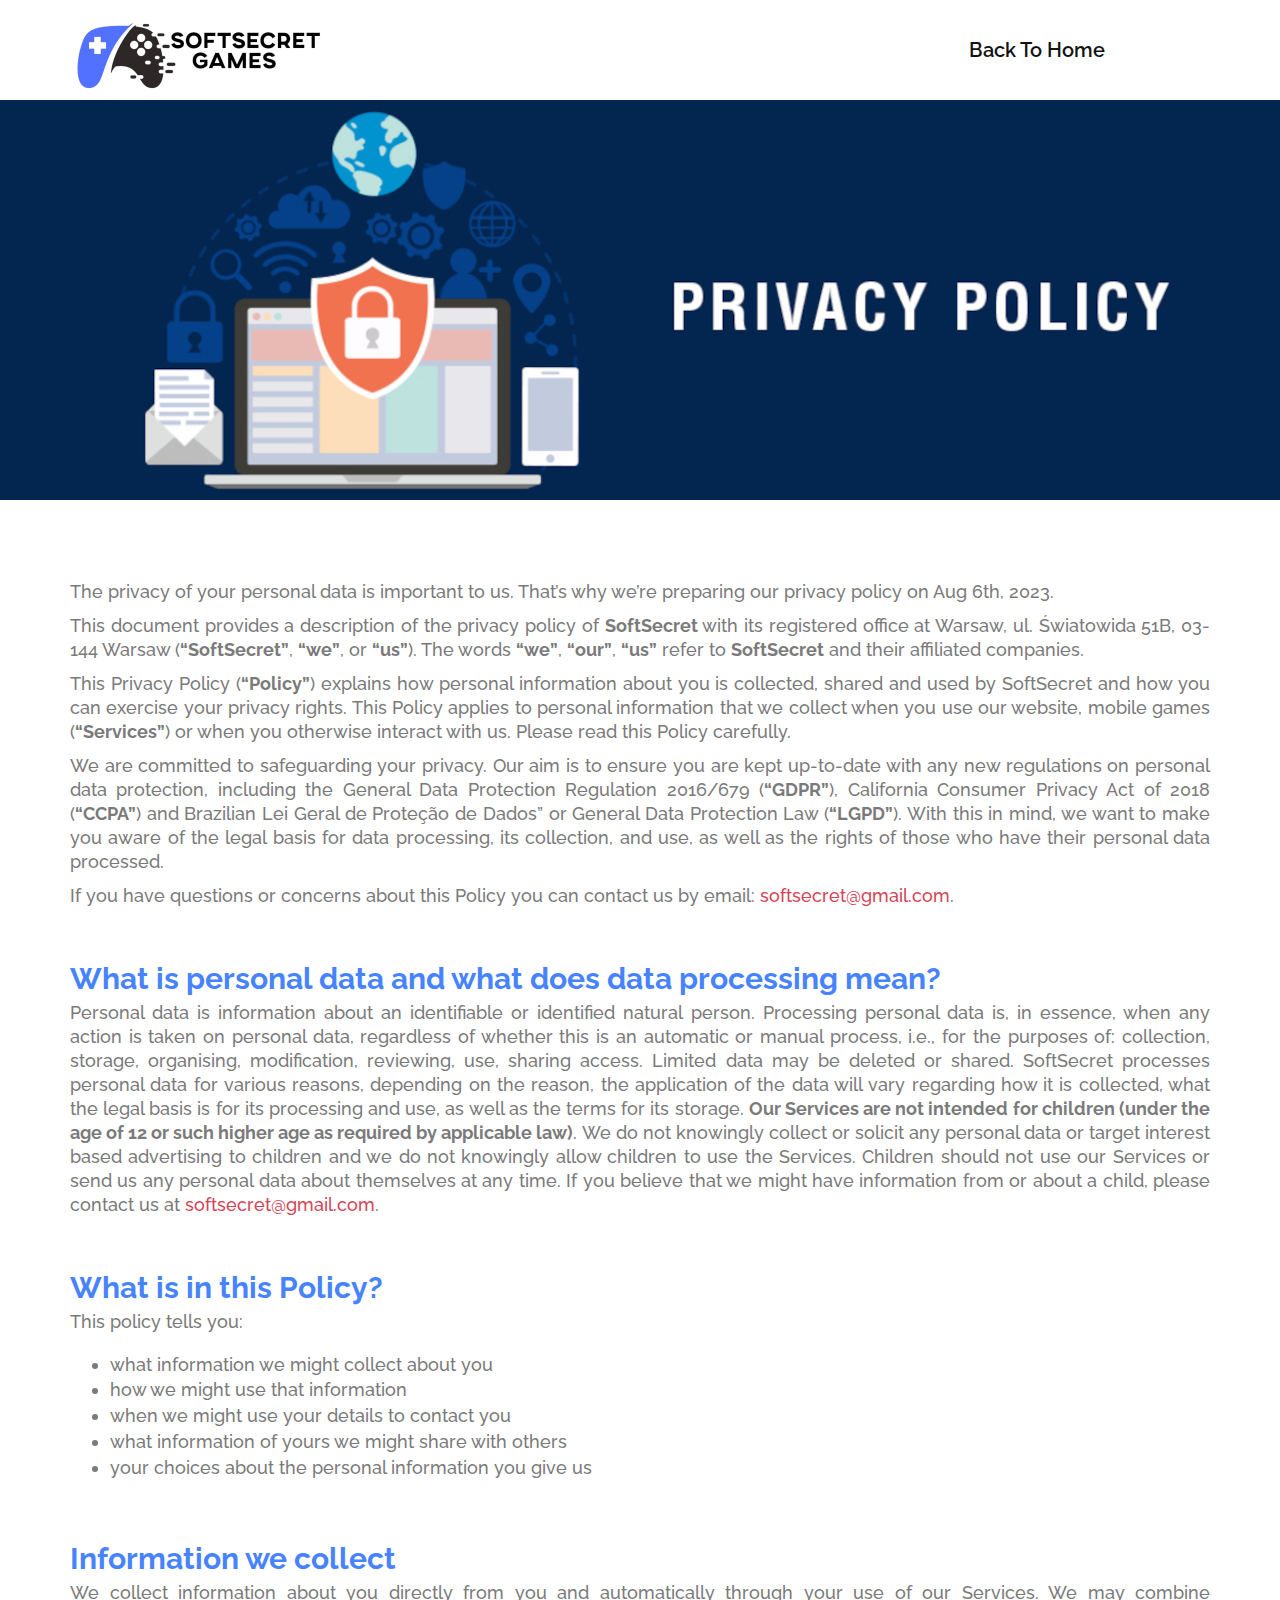
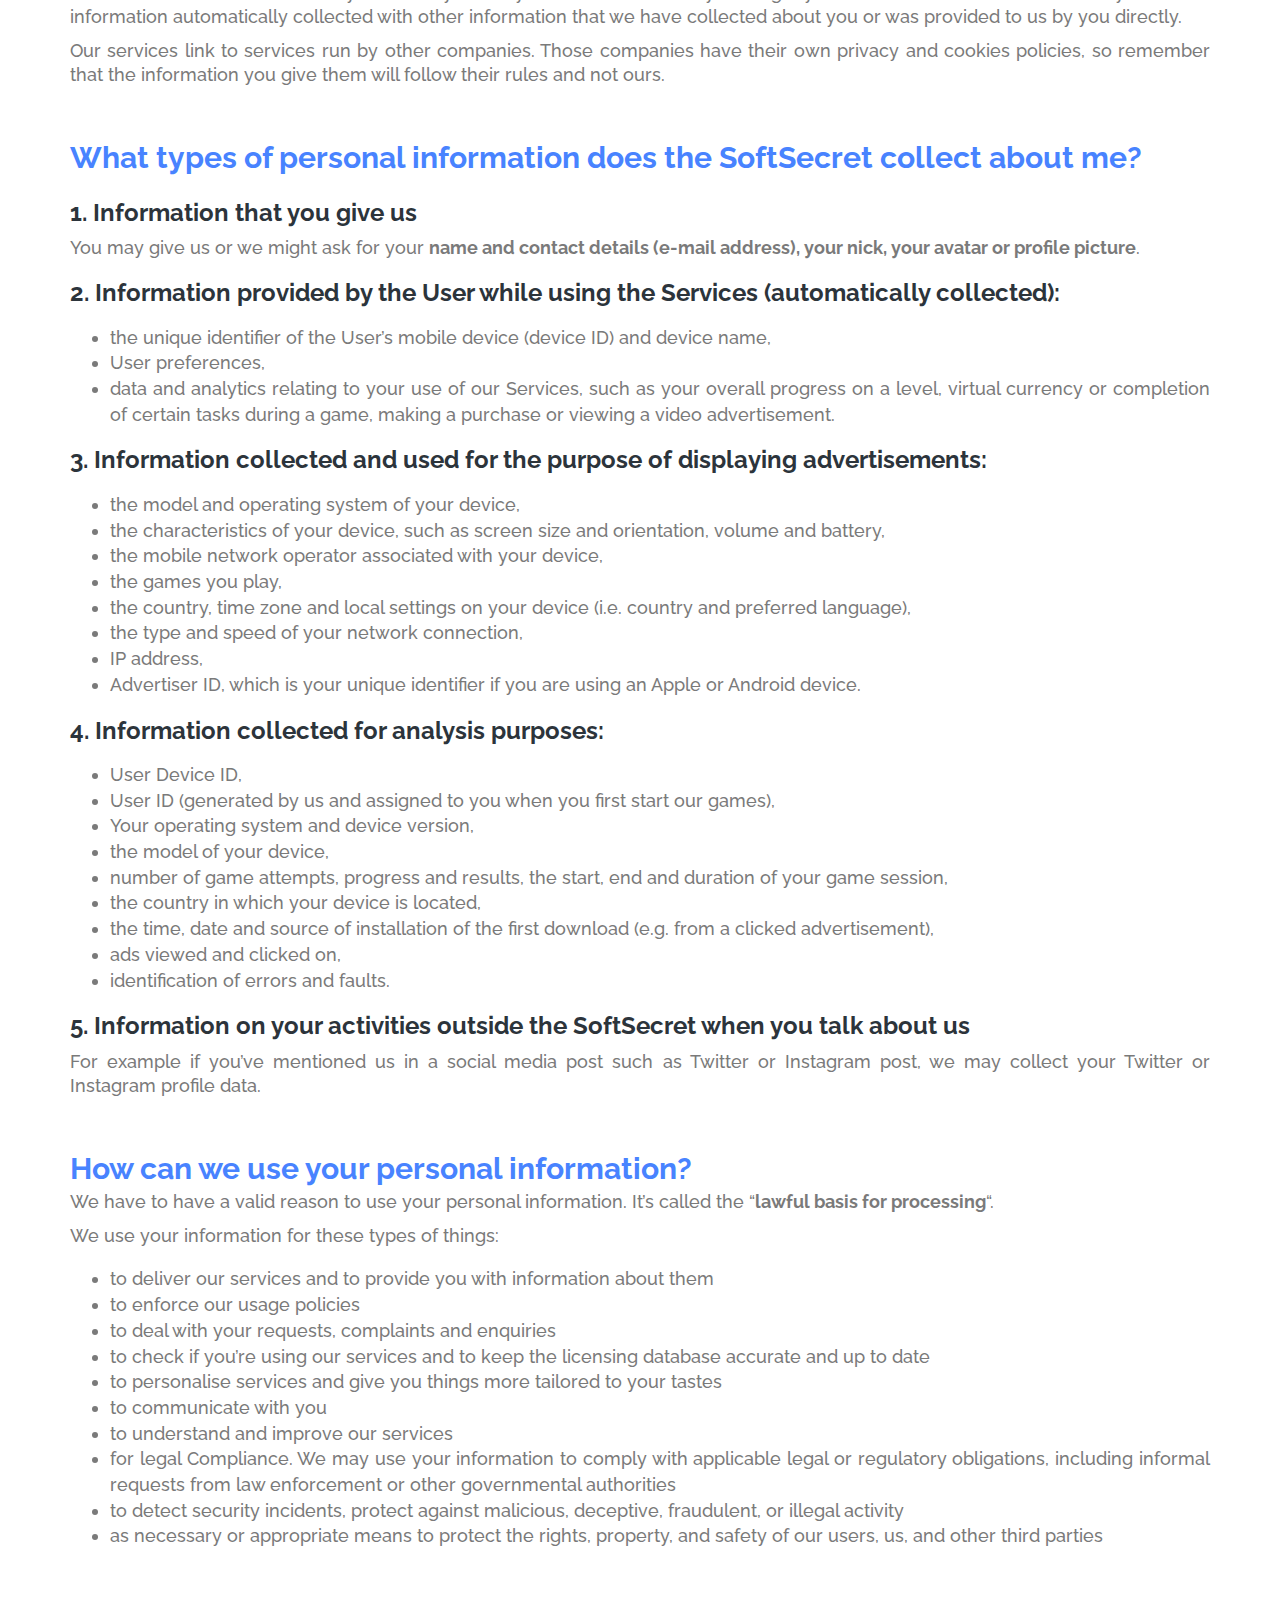
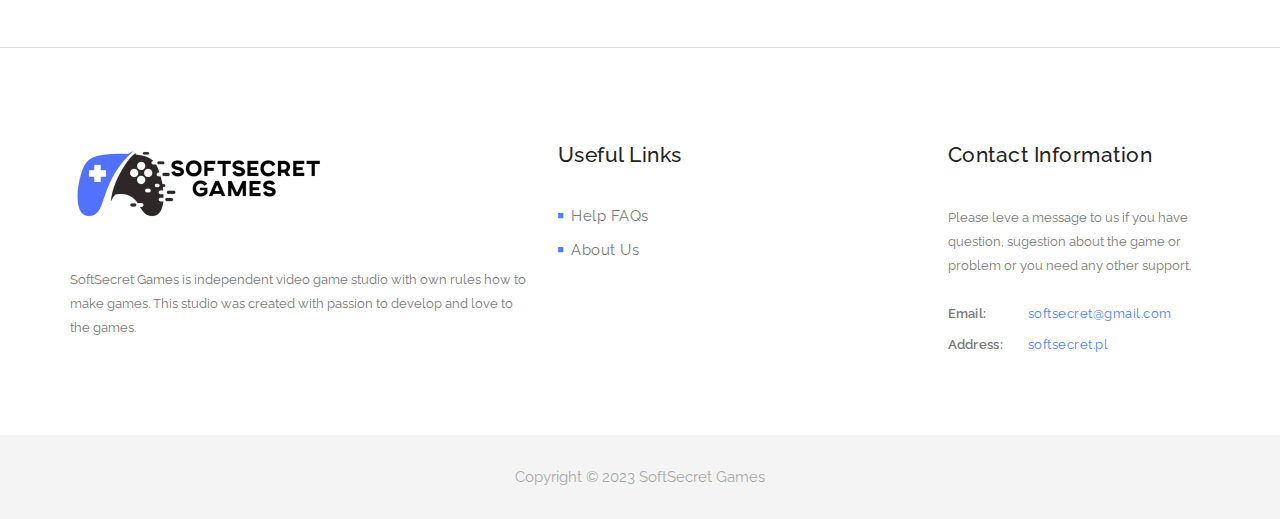
==== commit b85ad7ea: "Extended Privacy Policy" ====
--- a/privacy-policy.html
+++ b/privacy-policy.html
@@ -119,6 +119,68 @@
 						</div>
 					</div> 
 				</div>
+				<h3><strong>1. Information that you give us</strong></h3>
+				<p>You may give us or we might ask for your <strong>name and contact details (e-mail address), your nick, your avatar or profile picture</strong>.&nbsp;</p>
+
+				<h3><strong>2. Information provided by the User while using the Services (automatically collected):</strong></h3>
+				<ul>
+					<li>the unique identifier of the User’s mobile device (device ID) and device name,</li>
+					<li>User preferences,</li>
+					<li>data and analytics relating to your use of our Services, such as your overall progress on a level, virtual currency or completion of certain tasks during a game, making a purchase or viewing a video advertisement.</li>
+				</ul>
+
+				<h3><strong>3. Information collected and used for the purpose of displaying advertisements:</strong></h3>
+				<ul>
+					<li>the model and operating system of your device,</li>
+					<li>the characteristics of your device, such as screen size and orientation, volume and battery,</li>
+					<li>the mobile network operator associated with your device,</li>
+					<li>the games you play,</li>
+					<li>the country, time zone and local settings on your device (i.e. country and preferred language),</li>
+					<li>the type and speed of your network connection,</li>
+					<li>IP address,</li>
+					<li>Advertiser ID, which is your unique identifier if you are using an Apple or Android device.</li>
+				</ul>
+				
+				<h3><strong>4. Information collected for analysis purposes:</strong></h3>
+				<ul>
+					<li>User Device ID,</li>
+					<li>User ID (generated by us and assigned to you when you first start our games),</li>
+					<li>Your operating system and device version,</li>
+					<li>the model of your device,</li>
+					<li>number of game attempts, progress and results, the start, end and duration of your game session,</li>
+					<li>the country in which your device is located,</li>
+					<li>the time, date and source of installation of the first download (e.g. from a clicked advertisement),</li>
+					<li>ads viewed and clicked on,</li>
+					<li>identification of errors and faults.</li>
+				</ul>
+
+				<h3><strong>5. Information on your activities outside the SoftSecret when you talk about us</strong></h3>
+				<p>For example if you’ve mentioned us in a social media post such as Twitter or Instagram post, we may collect your Twitter or Instagram profile data.&nbsp;</p>
+
+				<div class="row">
+					<div class="col-md-12">
+						<div class="section-privacy-heading">
+							<span>How can we use your personal information?</span>
+						</div>
+					</div> 
+				</div>
+				<p>We have to have a valid reason to use your personal information. It’s called the “<strong>lawful basis for processing</strong>“.&nbsp;</p>
+
+				<p>We use your information for these types of things:</p>
+
+				<ul>
+					<li>to deliver our services and to provide you with information about them</li>
+					<li>to enforce our usage policies</li>
+					<li>to deal with your requests, complaints and enquiries</li>
+					<li>to check if you’re using our services and to keep the licensing database accurate and up to date</li>
+					<li>to personalise services and give you things more tailored to your tastes</li>
+					<li>to communicate with you</li>
+					<li>to understand and improve our services</li>
+					<li>for legal Compliance. We may use your information to comply with applicable legal or regulatory obligations, including informal requests from law enforcement or other governmental authorities</li>
+					<li>to detect security incidents, protect against malicious, deceptive, fraudulent, or illegal activity</li>
+					<li>as necessary or appropriate means to protect the rights, property, and safety of our users, us, and other third parties<br></li>
+				</ul>
+				
 			 </div>
 		</div>
 	</div>
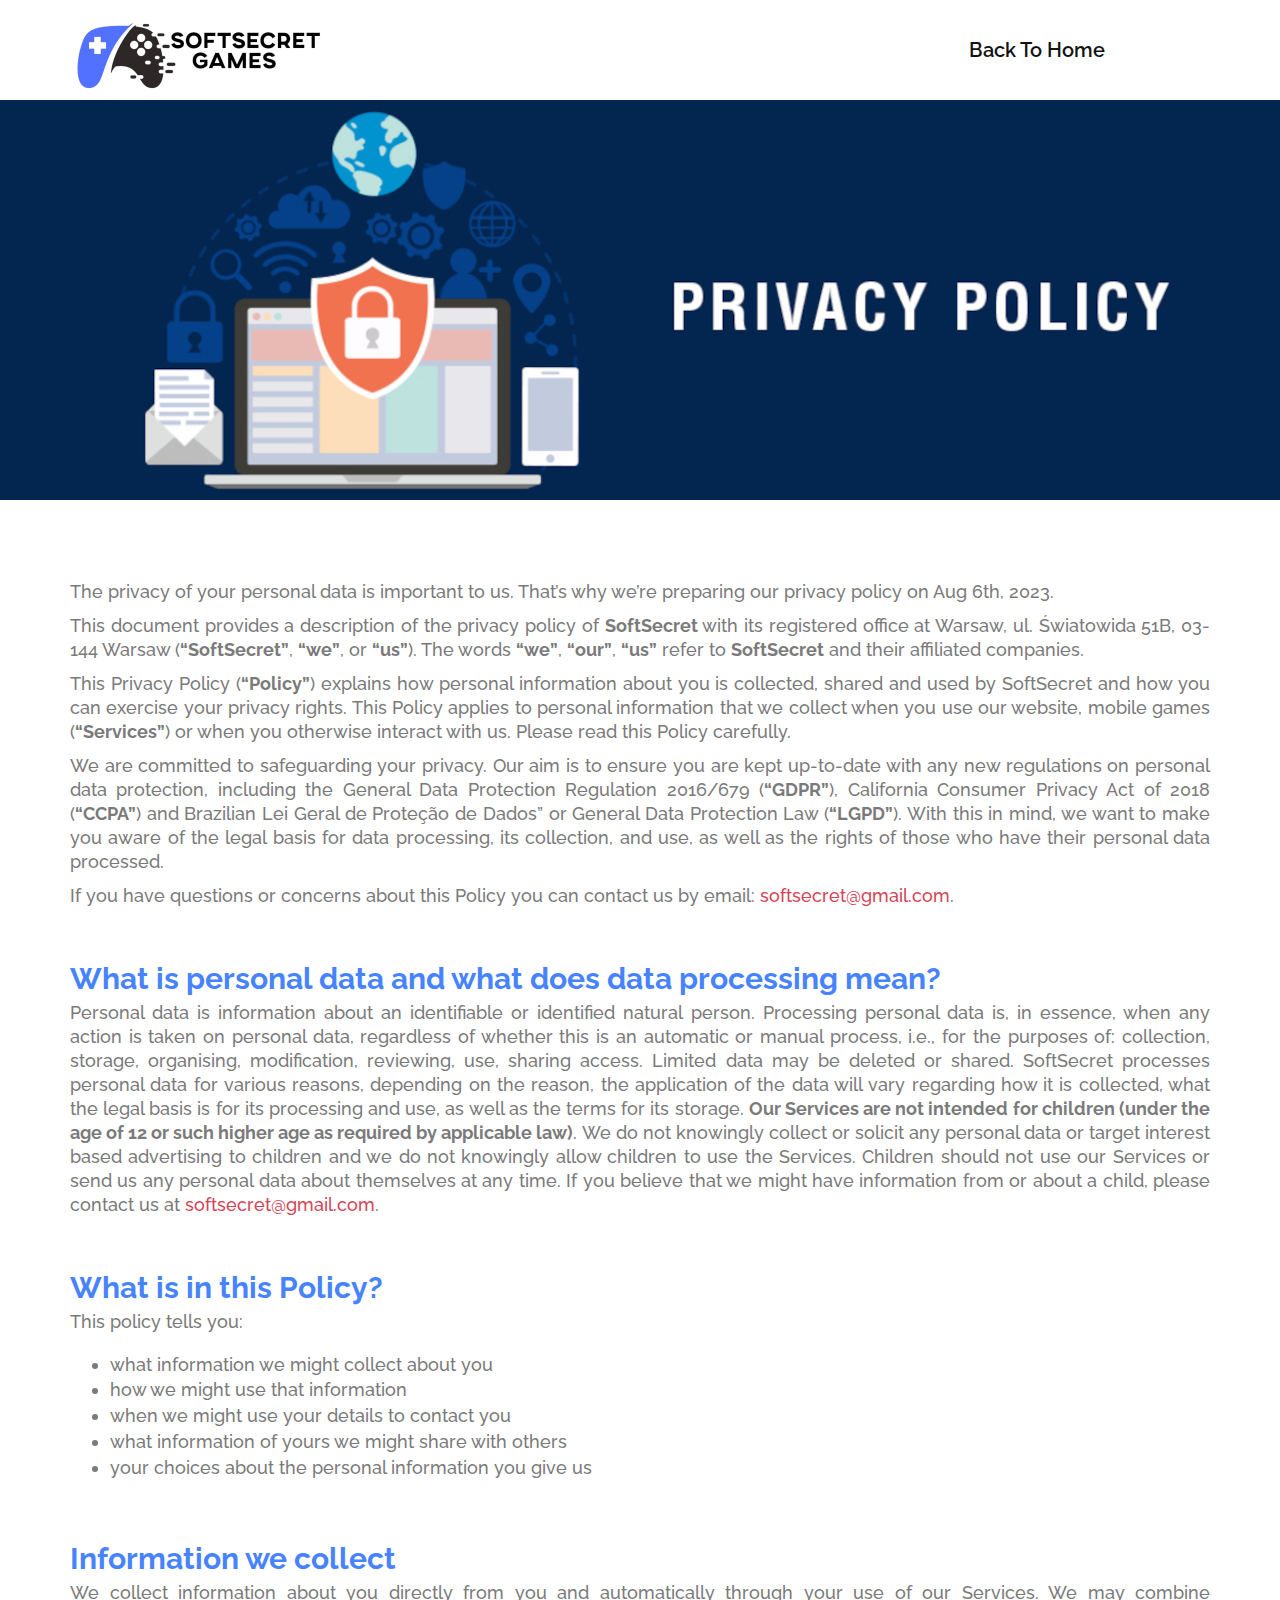
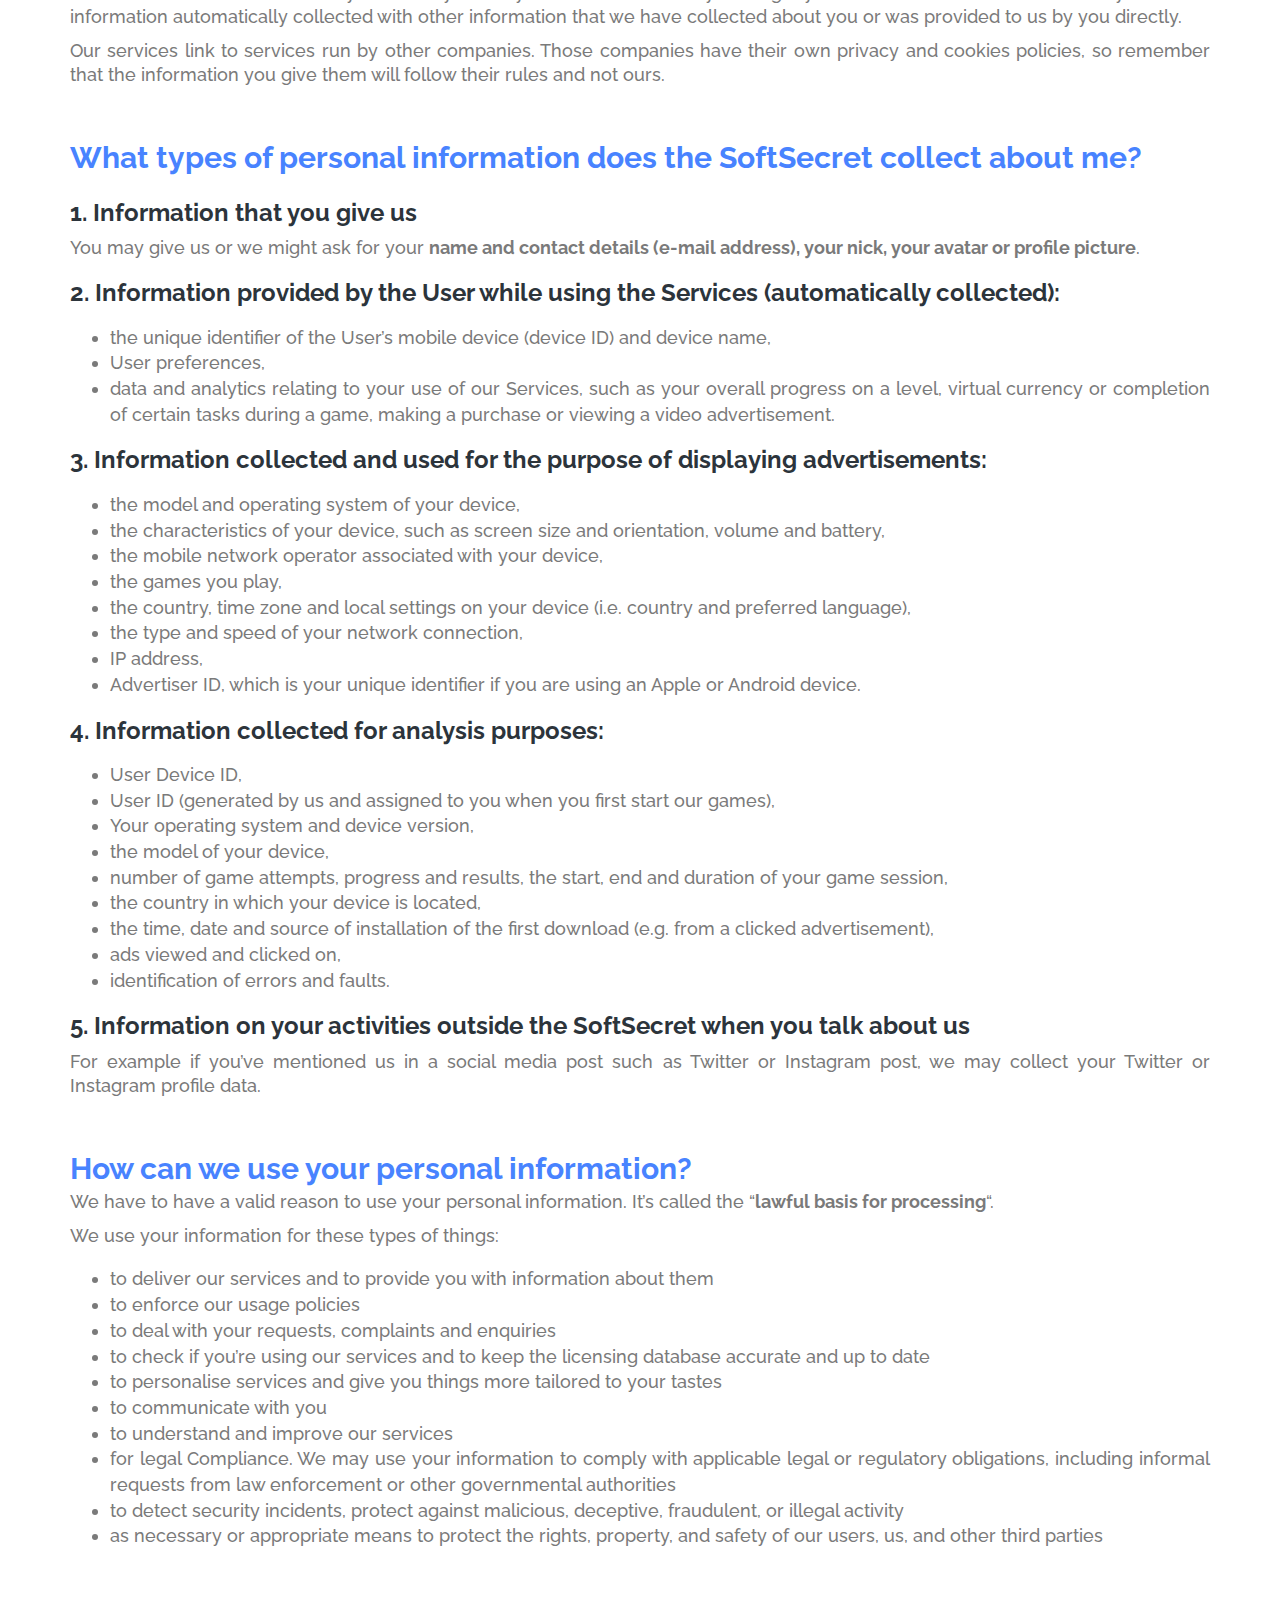
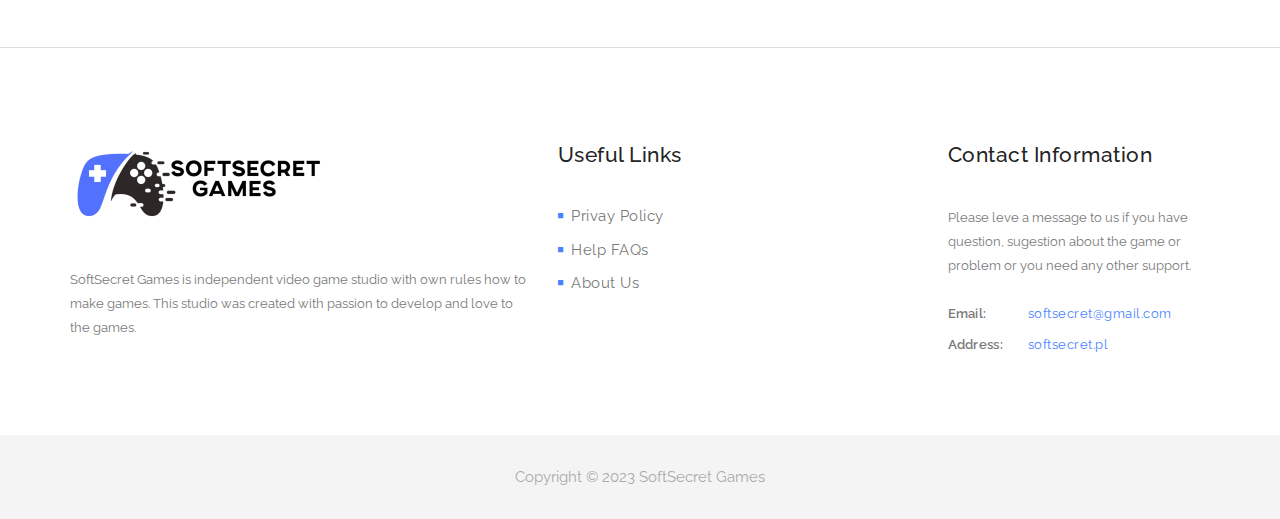
==== commit 1b39f931: "favicon" ====
--- a/privacy-policy.html
+++ b/privacy-policy.html
@@ -9,6 +9,8 @@
         <meta name="description" content="">
         <meta name="viewport" content="width=device-width, initial-scale=1">
 
+		<link rel="icon" type="image/x-icon" href="favicon.ico">
+		
         <link rel="stylesheet" href="css/bootstrap.min.css">
         <link rel="stylesheet" href="css/bootstrap-theme.min.css">
         <link rel="stylesheet" href="css/fontAwesome.css">
@@ -216,6 +218,7 @@
                         <div class="row">
                             <div class="col-md-6">
                                 <ul>
+									<li><a href="privacy-policy.html"><i class="fa fa-stop"></i>Privay Policy</a></li>
                                     <li><a class="scrollTo" data-scrollTo="faq" href="#"><i class="fa fa-stop"></i>Help FAQs</a></li>
 									<li><a class="scrollTo" data-scrollTo="contact" href="#"><i class="fa fa-stop"></i>About Us</a></li>
                                 </ul>
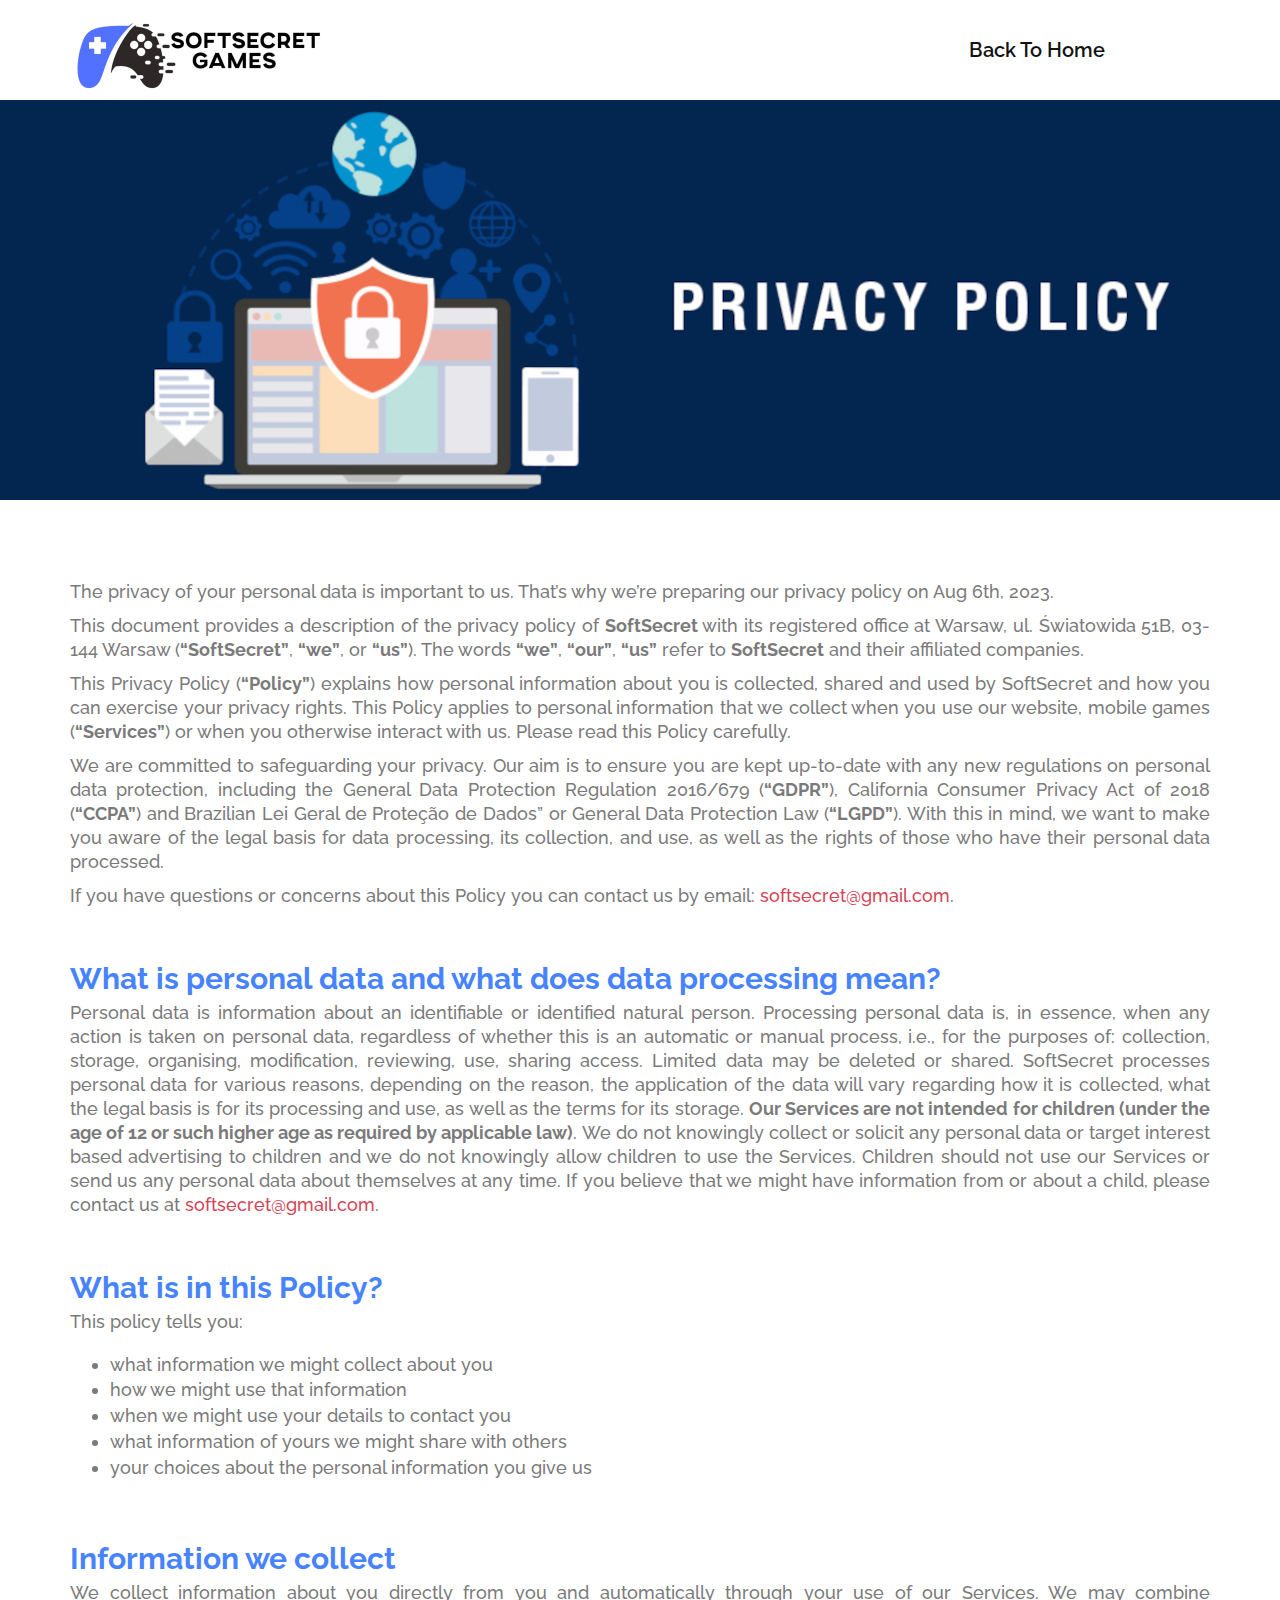
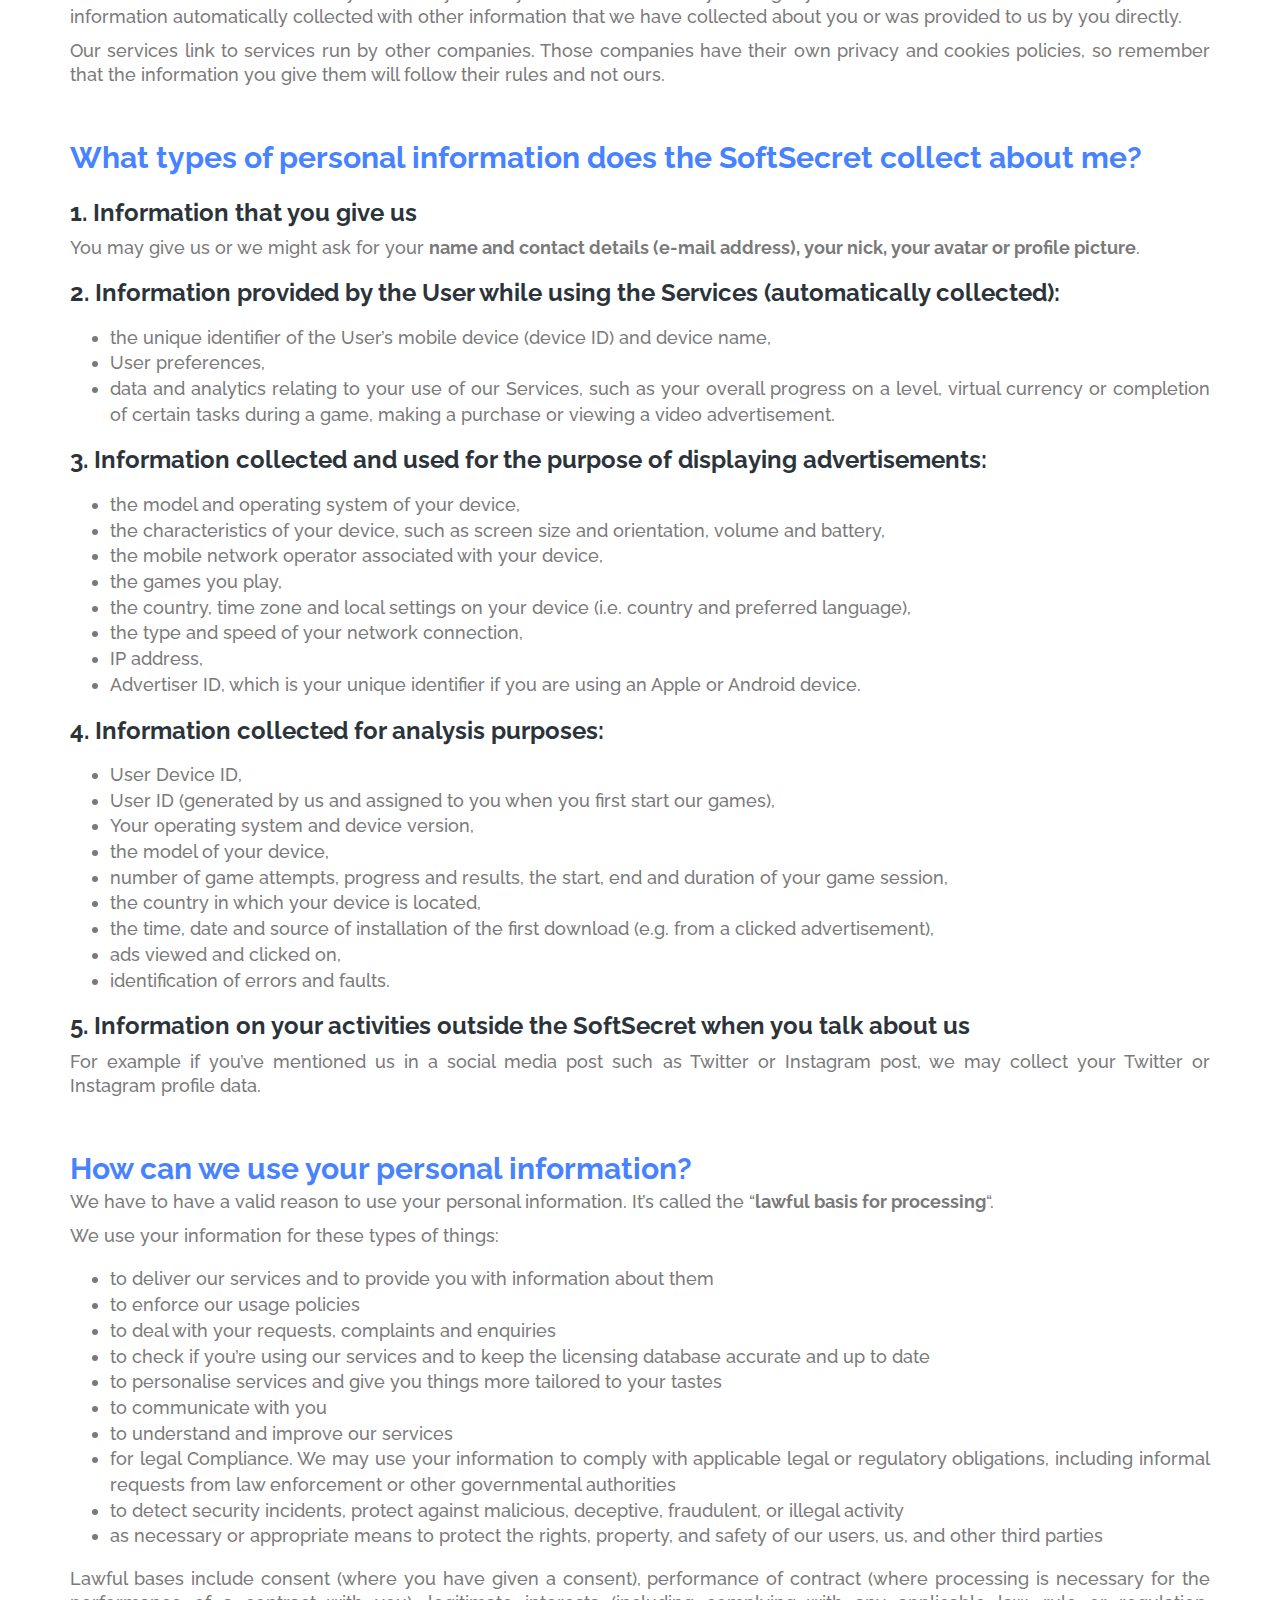
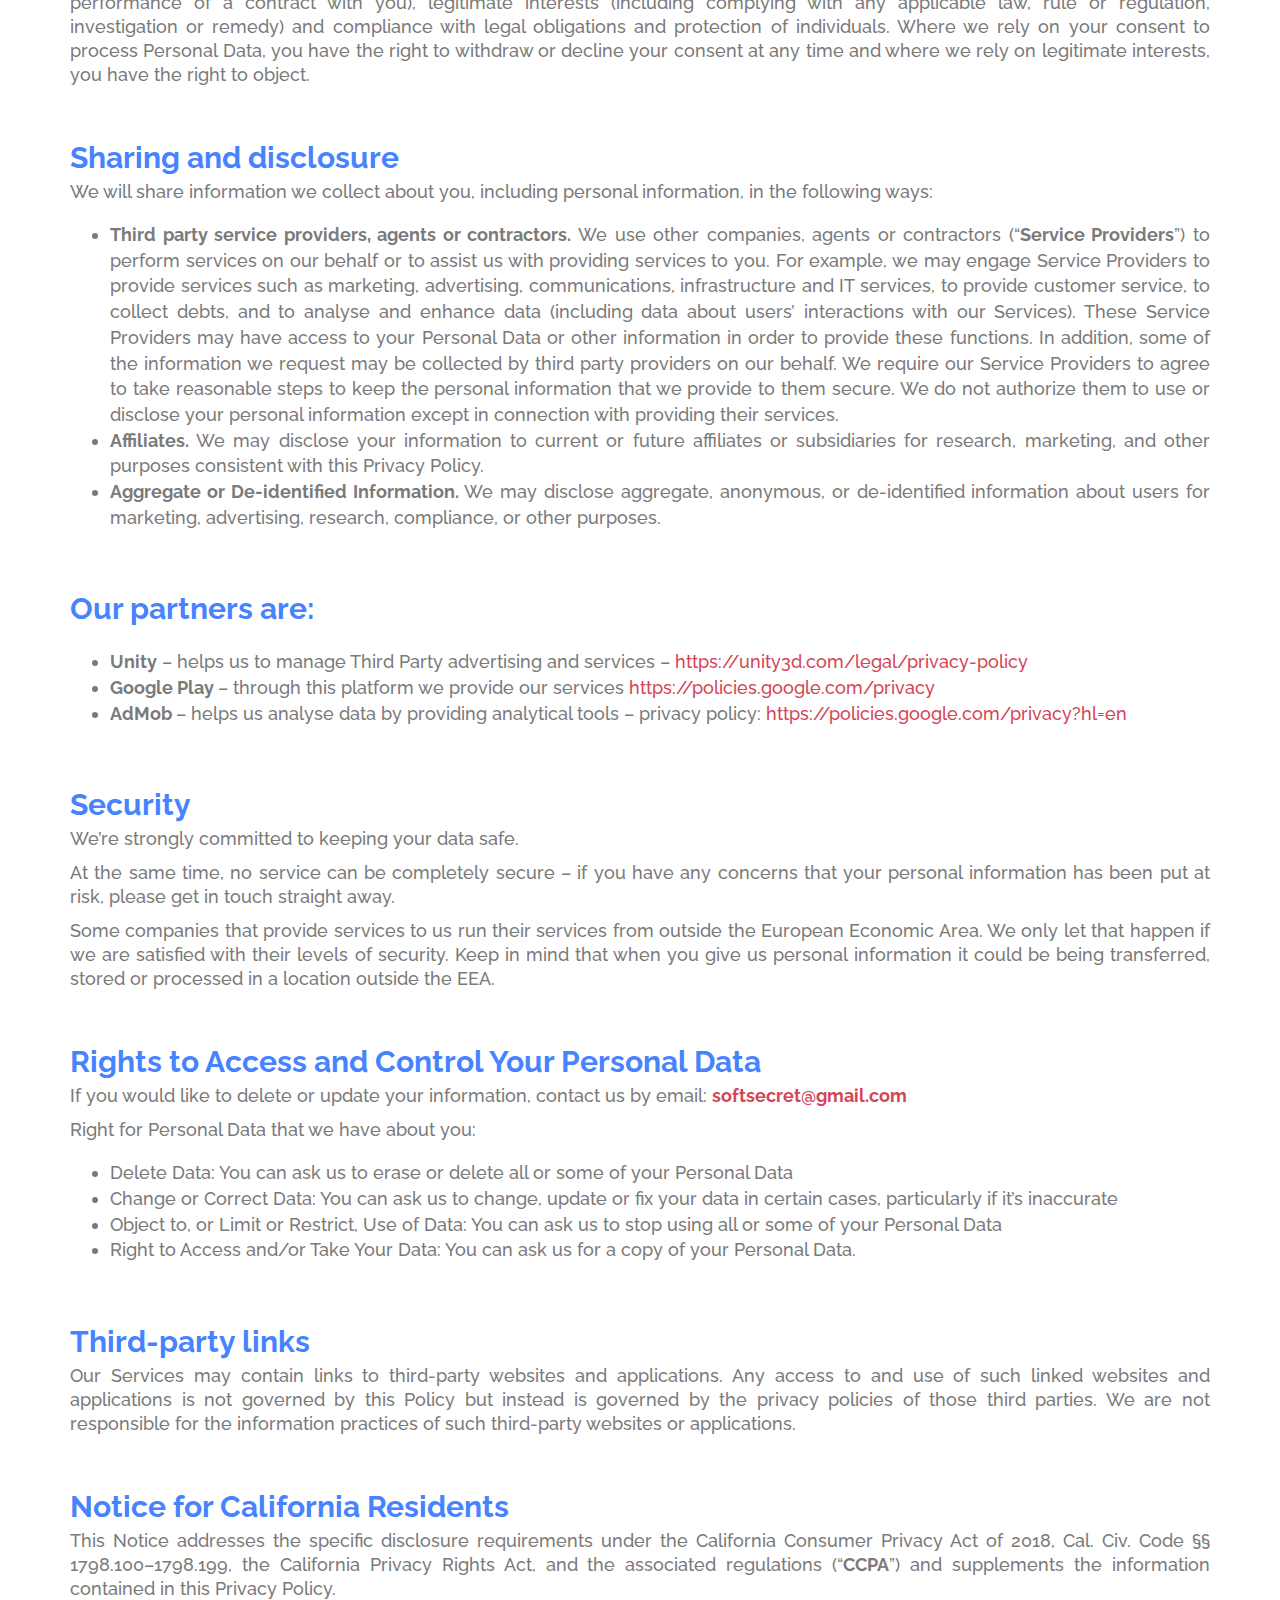
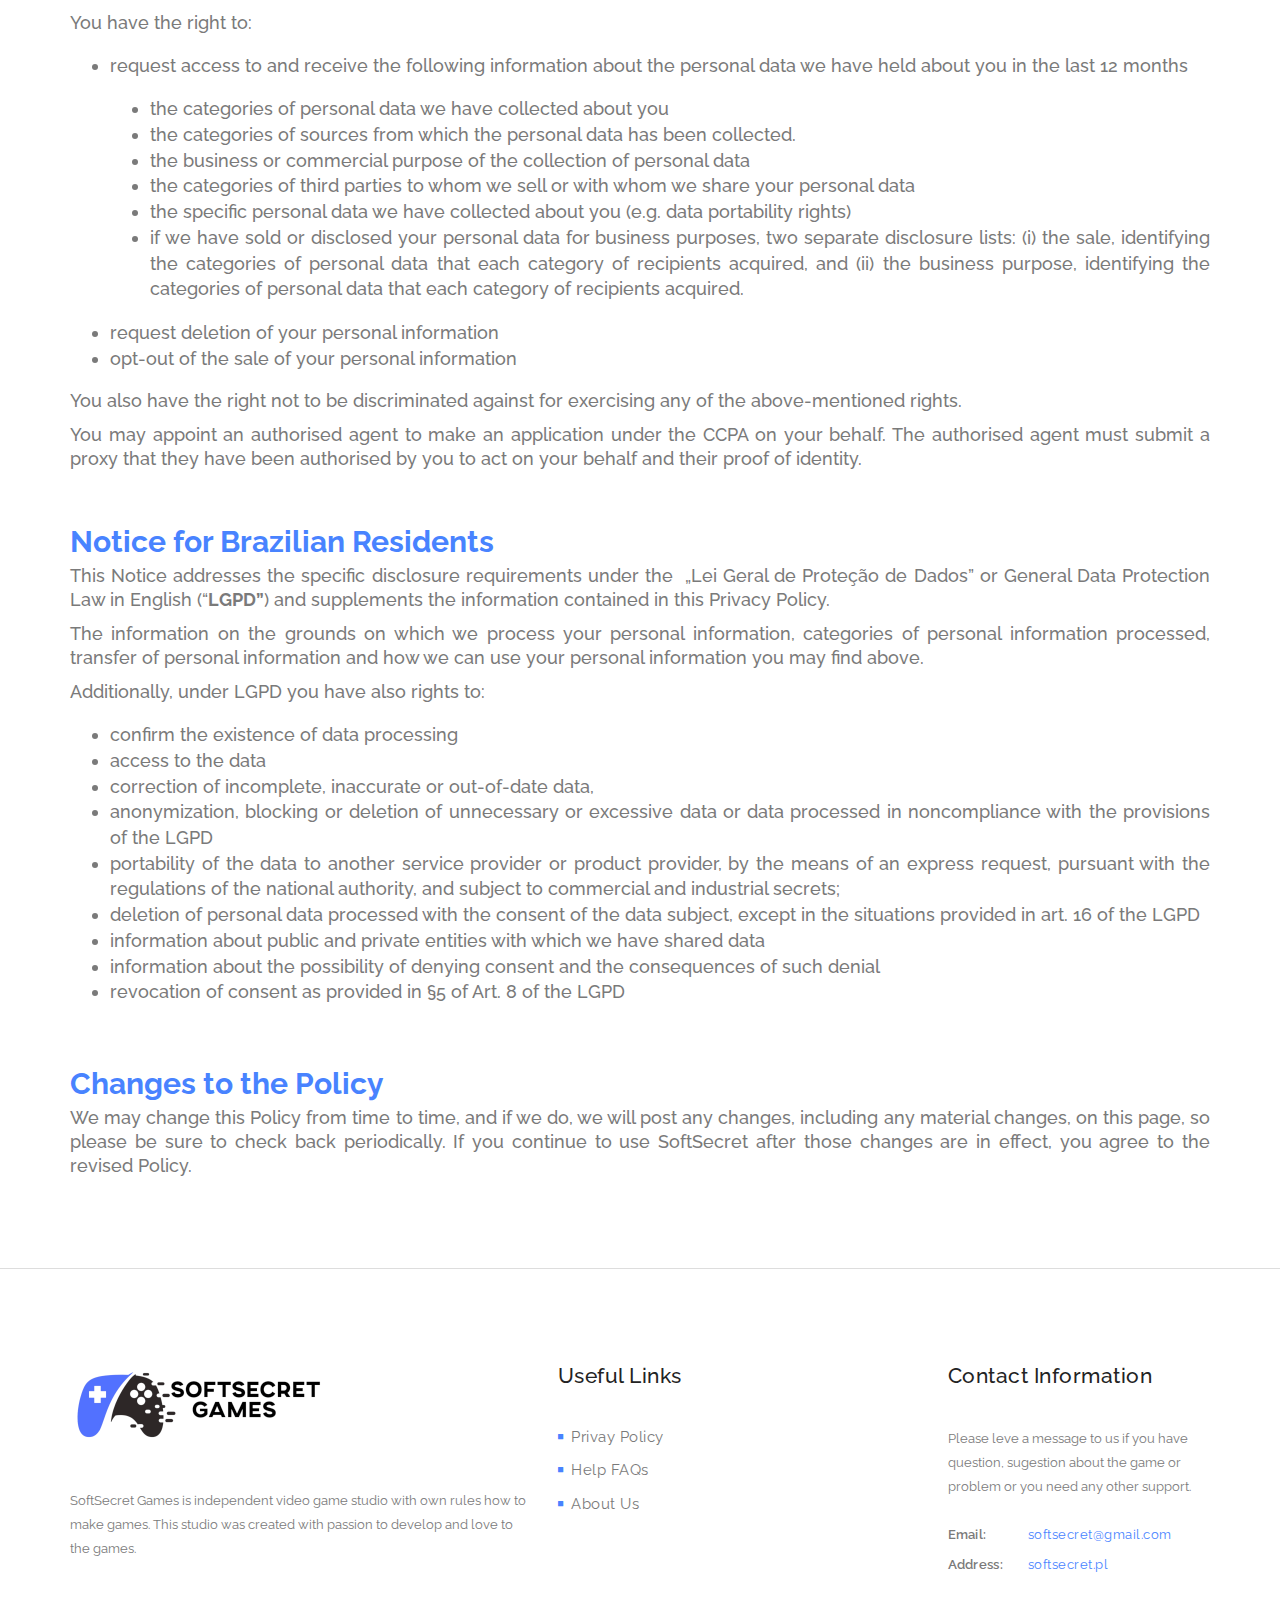
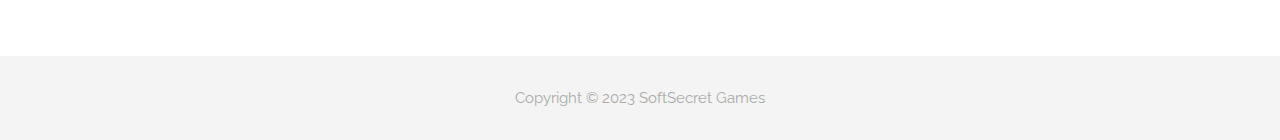
==== commit cde532a3: "Current Policy" ====
--- a/privacy-policy.html
+++ b/privacy-policy.html
@@ -182,7 +182,157 @@
 					<li>to detect security incidents, protect against malicious, deceptive, fraudulent, or illegal activity</li>
 					<li>as necessary or appropriate means to protect the rights, property, and safety of our users, us, and other third parties<br></li>
 				</ul>
-				
+
+				<p>
+					Lawful bases include consent (where you have given a consent), performance of contract (where processing is necessary for the performance of a contract with you), 
+					legitimate interests (including complying with any applicable law, rule or regulation, investigation or remedy) and compliance with legal obligations and protection of individuals. 
+					Where we rely on your consent to process Personal Data, you have the right to withdraw or decline your consent at any time and where we rely on legitimate interests, you have the right to object.
+				</p>
+
+				<div class="row">
+					<div class="col-md-12">
+						<div class="section-privacy-heading">
+							<span>Sharing and disclosure</span>
+						</div>
+					</div> 
+				</div>
+				<p>We will share information we collect about you, including personal information, in the following ways:</p>
+				<ul>
+					<li>
+						<strong>Third party service providers, agents or contractors.</strong> We use other companies, agents or contractors (“<strong>Service Providers</strong>”) to perform services on our behalf or to assist us with providing services to you. 
+						For example, we may engage Service Providers to provide services such as marketing, advertising, communications, infrastructure and IT services, to provide customer service, to collect debts, and to analyse and enhance data
+						(including data about users’ interactions with our Services). These Service Providers may have access to your Personal Data or other information in order to provide these functions. 
+						In addition, some of the information we request may be collected by third party providers on our behalf. We require our Service Providers to agree to take reasonable steps to keep the personal information that we provide to them secure. 
+						We do not authorize them to use or disclose your personal information except in connection with providing their services.
+					</li>	
+					<li><strong>Affiliates.</strong> We may disclose your information to current or future affiliates or subsidiaries for research, marketing, and other purposes consistent with this Privacy Policy.&nbsp;</li>
+					<li><strong>Aggregate or De-identified Information.</strong> We may disclose aggregate, anonymous, or de-identified information about users for marketing, advertising, research, compliance, or other purposes.</li>
+				</ul>
+
+				<div class="row">
+					<div class="col-md-12">
+						<div class="section-privacy-heading">
+							<span>Our partners are:</span>
+						</div>
+					</div> 
+				</div>
+				<ul>
+					<li><strong>Unity</strong> – helps us to manage Third Party advertising and services – <a href="https://unity3d.com/legal/privacy-policy">https://unity3d.com/legal/privacy-policy</a></li>
+					<li><strong>Google Play </strong>– through this platform we provide our services <a href="https://policies.google.com/privacy">https://policies.google.com/privacy</a>&nbsp;&nbsp;</li>					
+					<li><strong>AdMob </strong>– helps us analyse data by providing analytical tools – privacy policy: <a href="https://policies.google.com/privacy?hl=en">https://policies.google.com/privacy?hl=en</a></li>
+				</ul>
+				
+				
+				<div class="row">
+					<div class="col-md-12">
+						<div class="section-privacy-heading">
+							<span>Security</span>
+						</div>
+					</div> 
+				</div>
+
+				<p>We’re strongly committed to keeping your data safe.&nbsp;</p>
+				<p>At the same time, no service can be completely secure – if you have any concerns that your personal information has been put at risk, please get in touch straight away.</p>
+				<p>
+					Some companies that provide services to us run their services from outside the European Economic Area. We only let that happen if we are satisfied with their levels of security. 
+					Keep in mind that when you give us personal information it could be being transferred, stored or processed in a location outside the EEA.
+				</p>
+
+				<div class="row">
+					<div class="col-md-12">
+						<div class="section-privacy-heading">
+							<span>Rights to Access and Control Your Personal Data</span>
+						</div>
+					</div> 
+				</div>
+
+				<p>If you would like to delete or update your information, contact us by email: <a href="mailto:softsecret@gmail.com"><strong>softsecret@gmail.com</strong></a></p>
+				<p>Right for Personal Data that we have about you:</p>
+				<ul>
+					<li>Delete Data: You can ask us to erase or delete all or some of your Personal Data</li>
+					<li>Change or Correct Data: You can ask us to change, update or fix your data in certain cases, particularly if it’s inaccurate</li>
+					<li>Object to, or Limit or Restrict, Use of Data: You can ask us to stop using all or some of your Personal Data</li>
+					<li>Right to Access and/or Take Your Data: You can ask us for a copy of your Personal Data.</li>
+				</ul>
+				
+				<div class="row">
+					<div class="col-md-12">
+						<div class="section-privacy-heading">
+							<span>Third-party links</span>
+						</div>
+					</div> 
+				</div>
+
+				<p>
+					Our Services may contain links to third-party websites and applications. Any access to and use of such linked websites and applications is not governed by this Policy but instead is governed by the privacy policies of those third parties. 
+					We are not responsible for the information practices of such third-party websites or applications.
+				</p>
+				
+				<div class="row">
+					<div class="col-md-12">
+						<div class="section-privacy-heading">
+							<span>Notice for California Residents</span>
+						</div>
+					</div> 
+				</div>
+
+				<p>This Notice addresses the specific disclosure requirements under the California Consumer Privacy Act of 2018, Cal. Civ. Code §§ 1798.100–1798.199, the California Privacy Rights Act, and the associated regulations (“<strong>CCPA</strong>”) and supplements the information contained in this Privacy Policy.&nbsp;</p>
+				<p>You have the right to:</p>
+
+				<ul>
+					<li>request access to and receive the following information about the personal data we have held about you in the last 12 months
+						<ul>
+							<li>the categories of personal data we have collected about you</li>
+							<li>the categories of sources from which the personal data has been collected.</li>
+							<li>the business or commercial purpose of the collection of personal data</li>
+							<li>the categories of third parties to whom we sell or with whom we share your personal data</li>
+							<li>the specific personal data we have collected about you (e.g. data portability rights)</li>
+							<li>if we have sold or disclosed your personal data for business purposes, two separate disclosure lists: (i) the sale, identifying the categories of personal data that each category of recipients acquired, and (ii) the business purpose, identifying the categories of personal data that each category of recipients acquired.</li>
+						</ul>
+					</li>
+					<li>request deletion of your personal information</li>
+					<li>opt-out of the sale of your personal information</li>
+				</ul>
+				
+				<p>You also have the right not to be discriminated against for exercising any of the above-mentioned rights.</p>
+				<p>You may appoint an authorised agent to make an application under the CCPA on your behalf. The authorised agent must submit a proxy that they have been authorised by you to act on your behalf and their proof of identity.</p>
+				
+				<div class="row">
+					<div class="col-md-12">
+						<div class="section-privacy-heading">
+							<span>Notice for Brazilian Residents</span>
+						</div>
+					</div> 
+				</div>
+
+				<p>This Notice addresses the specific disclosure requirements under the &nbsp;„Lei Geral de Proteção de Dados”&nbsp;or General Data Protection Law in English (“<strong>LGPD”</strong>)&nbsp;and supplements the information contained in this Privacy Policy.&nbsp;</p>
+				<p>The information on the grounds on which we process your personal information, categories of personal information processed, transfer of personal information and how we can use your personal information you may find above.&nbsp;</p>
+				<p>Additionally, under LGPD you have also rights to:&nbsp;</p>
+
+				<ul>
+					<li>confirm the existence of data processing</li>
+					<li>access to the data</li>
+					<li>correction of incomplete, inaccurate or out-of-date data,&nbsp;</li>
+					<li>anonymization, blocking or deletion of unnecessary or excessive data or data processed in noncompliance with the provisions of the LGPD</li>
+					<li>portability of the data to another service provider or product provider, by the means of an express request, pursuant with the regulations of the national authority, and subject to commercial and industrial secrets;</li>
+					<li>deletion of personal data processed with the consent of the data subject, except in the situations provided in art. 16 of the LGPD</li>
+					<li>information about public and private entities with which we have shared data</li>
+					<li>information about the possibility of denying consent and the consequences of such denial</li>
+					<li>revocation of consent as provided in §5 of Art. 8 of the LGPD<br></li>
+				</ul>				
+
+				<div class="row">
+					<div class="col-md-12">
+						<div class="section-privacy-heading">
+							<span>Changes to the Policy</span>
+						</div>
+					</div> 
+				</div>
+
+				<p>
+					We may change this Policy from time to time, and if we do, we will post any changes, including any material changes, on this page, so please be sure to check back periodically. 
+					If you continue to use SoftSecret after those changes are in effect, you agree to the revised Policy.
+				</p>
 			 </div>
 		</div>
 	</div>
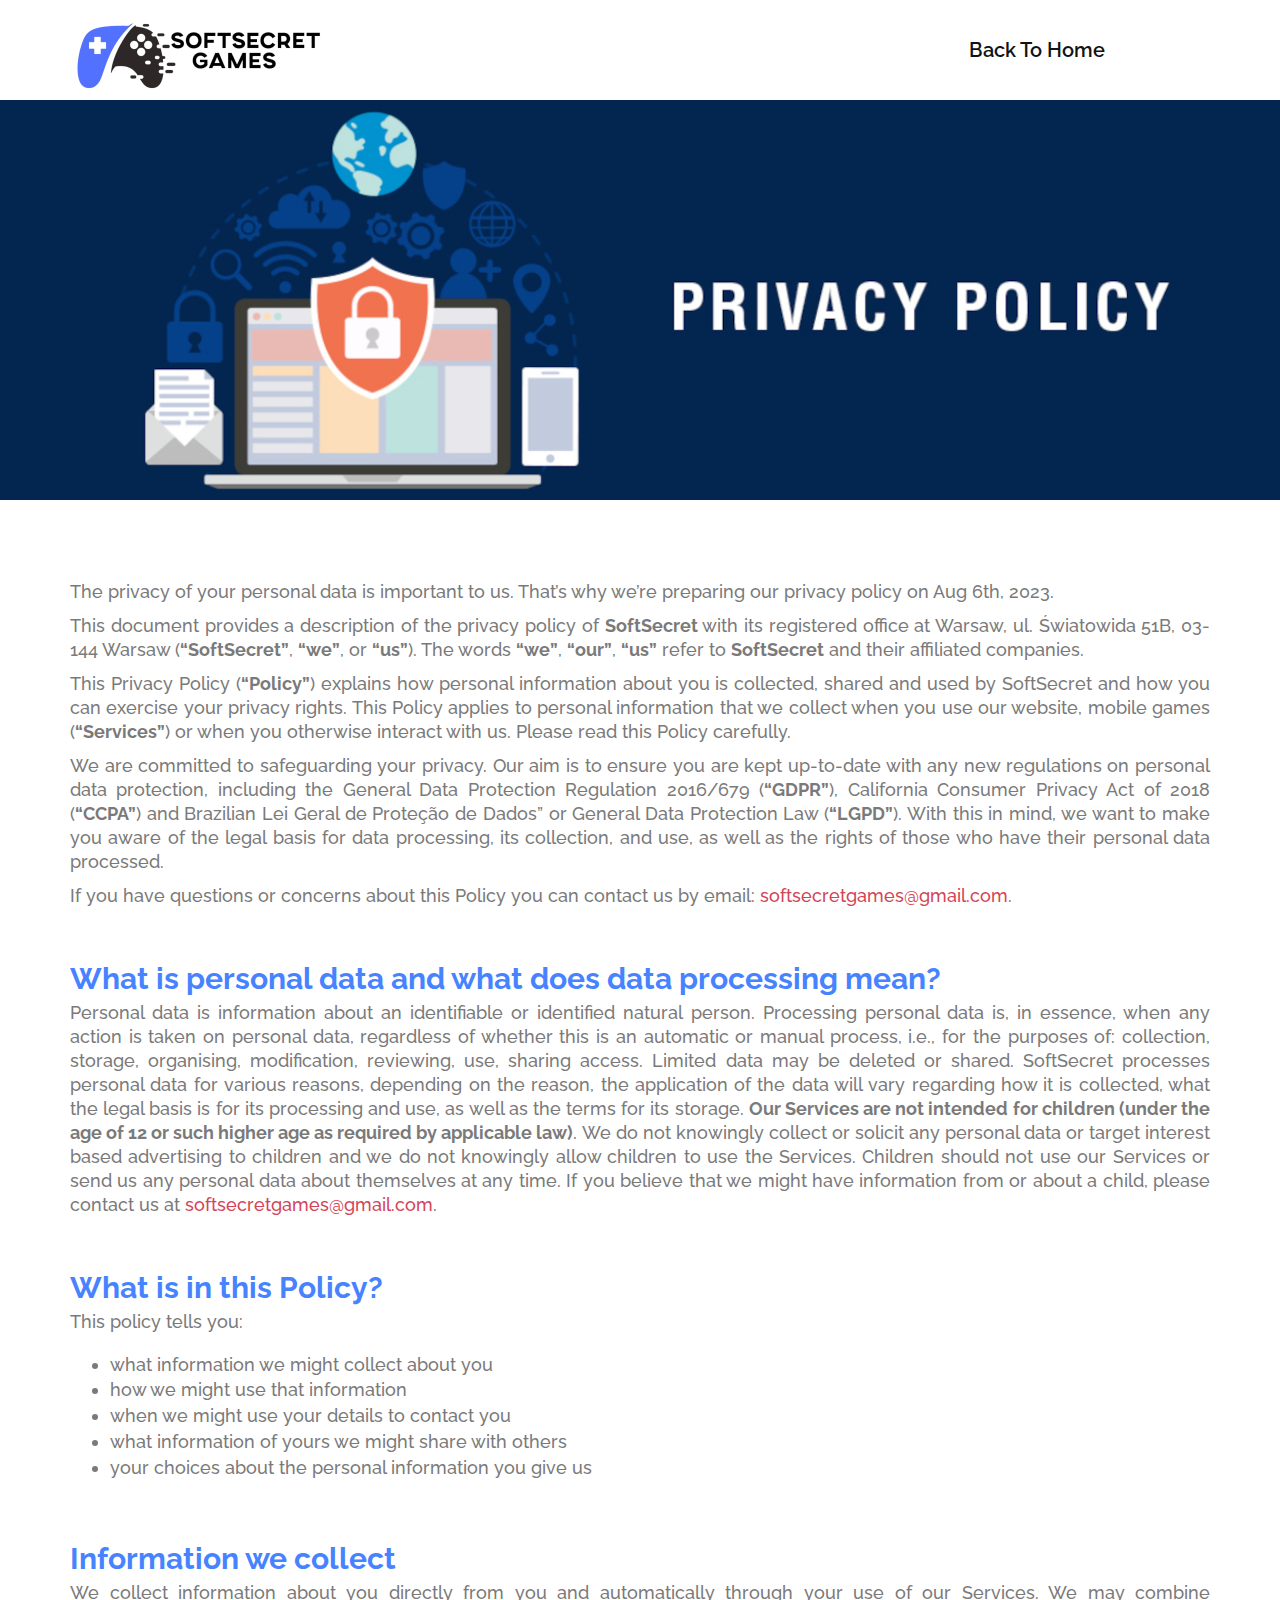
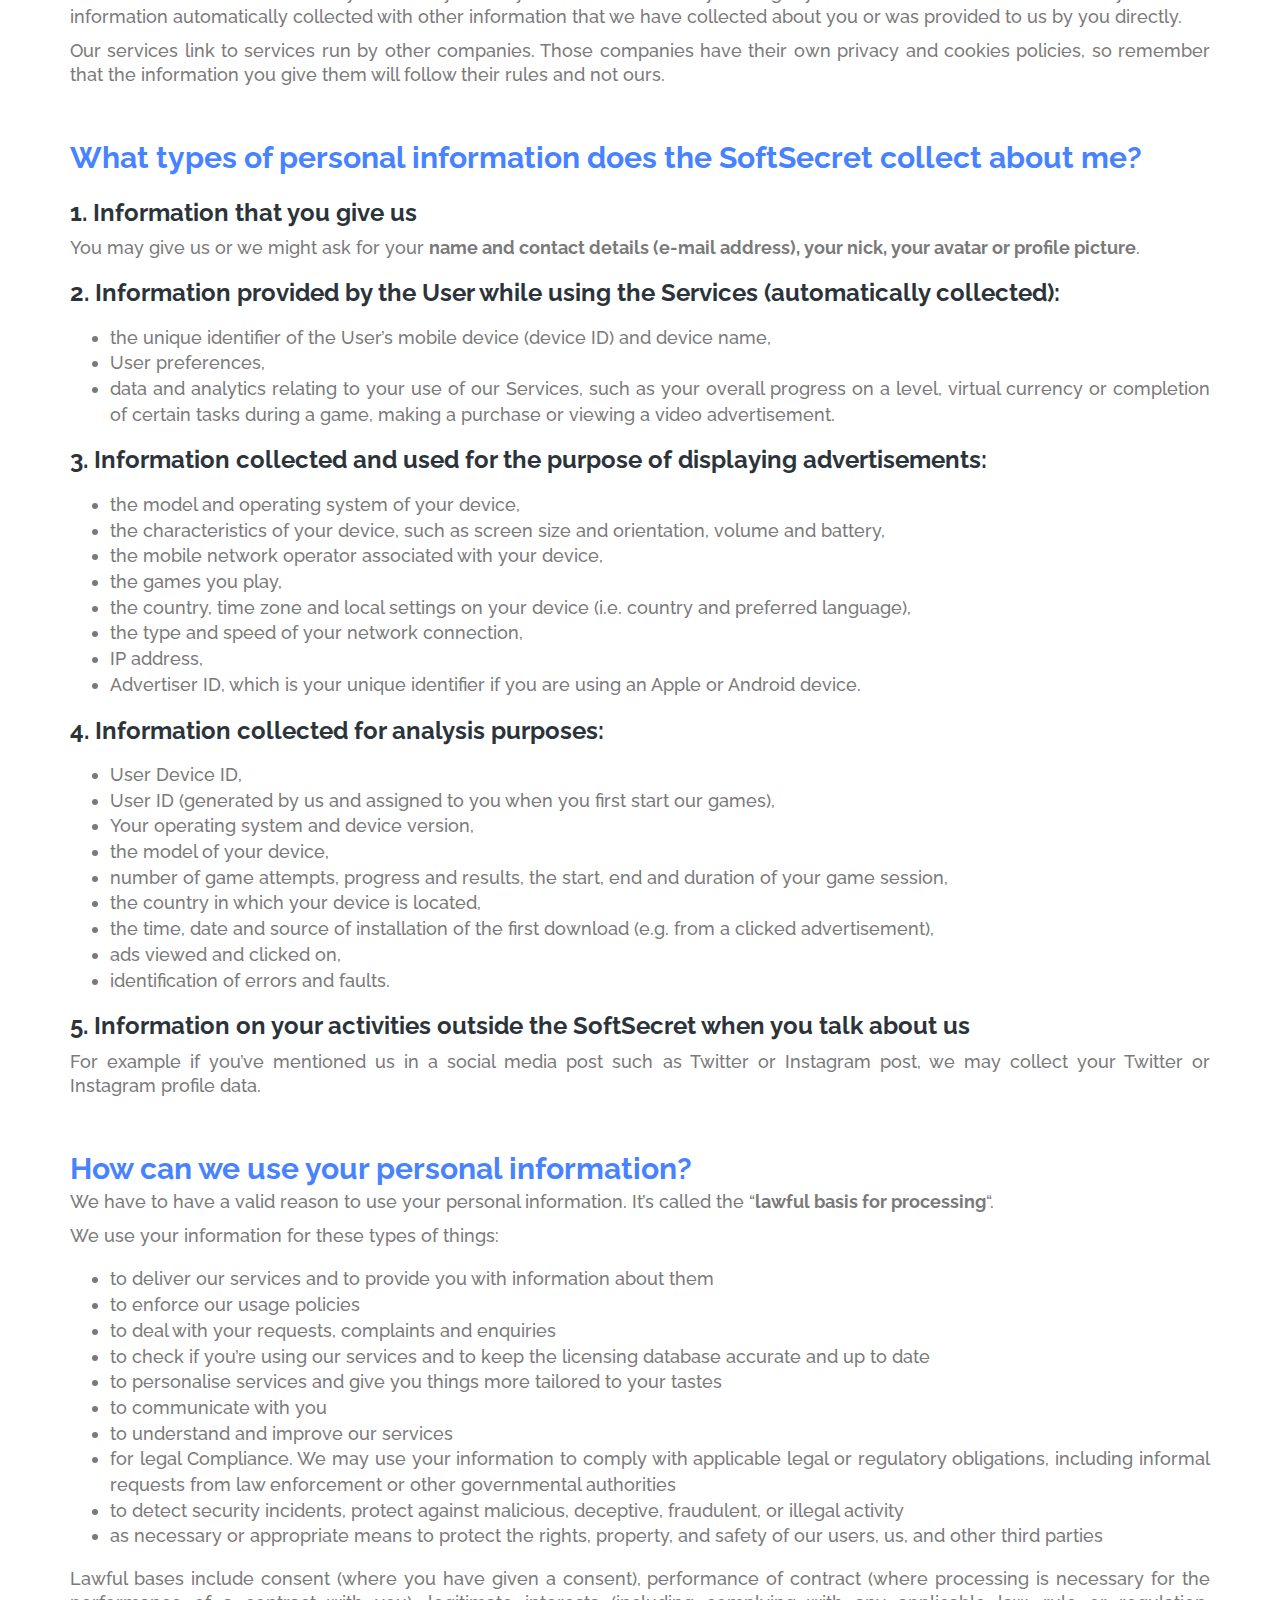
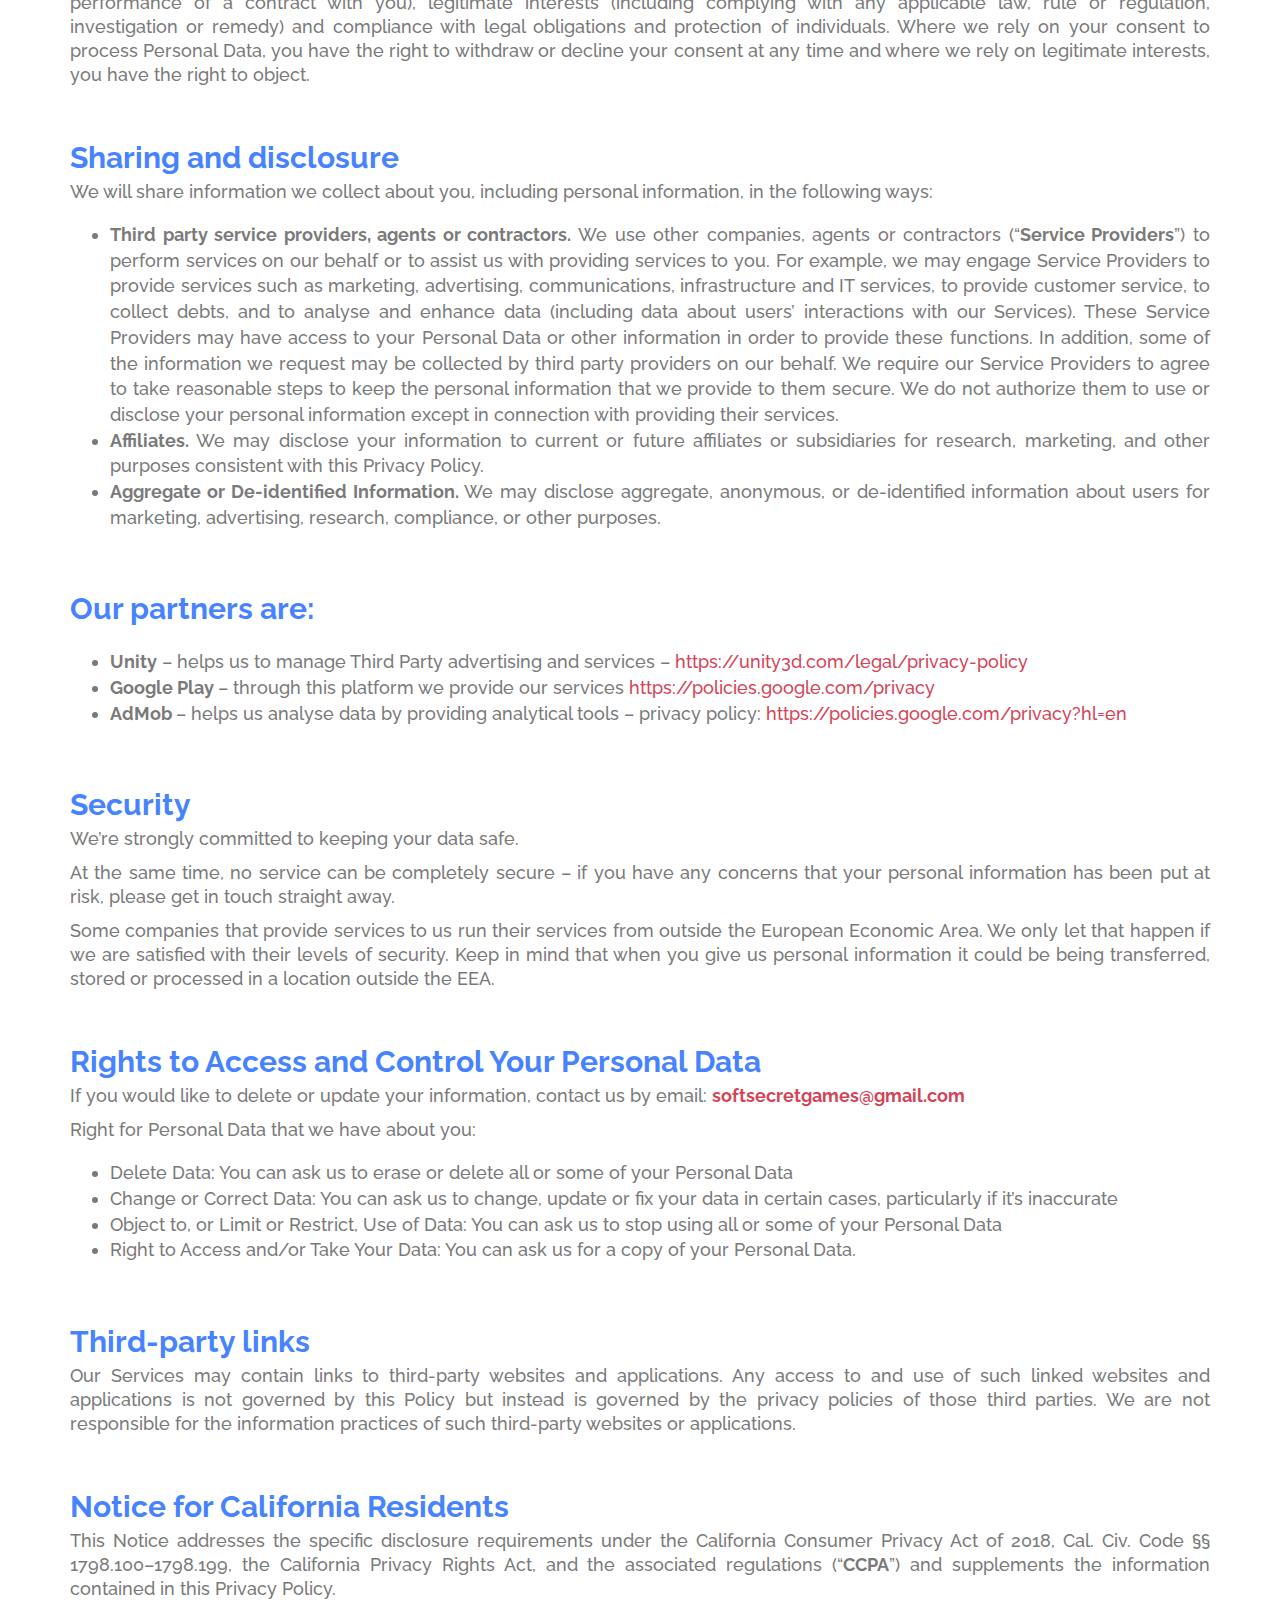
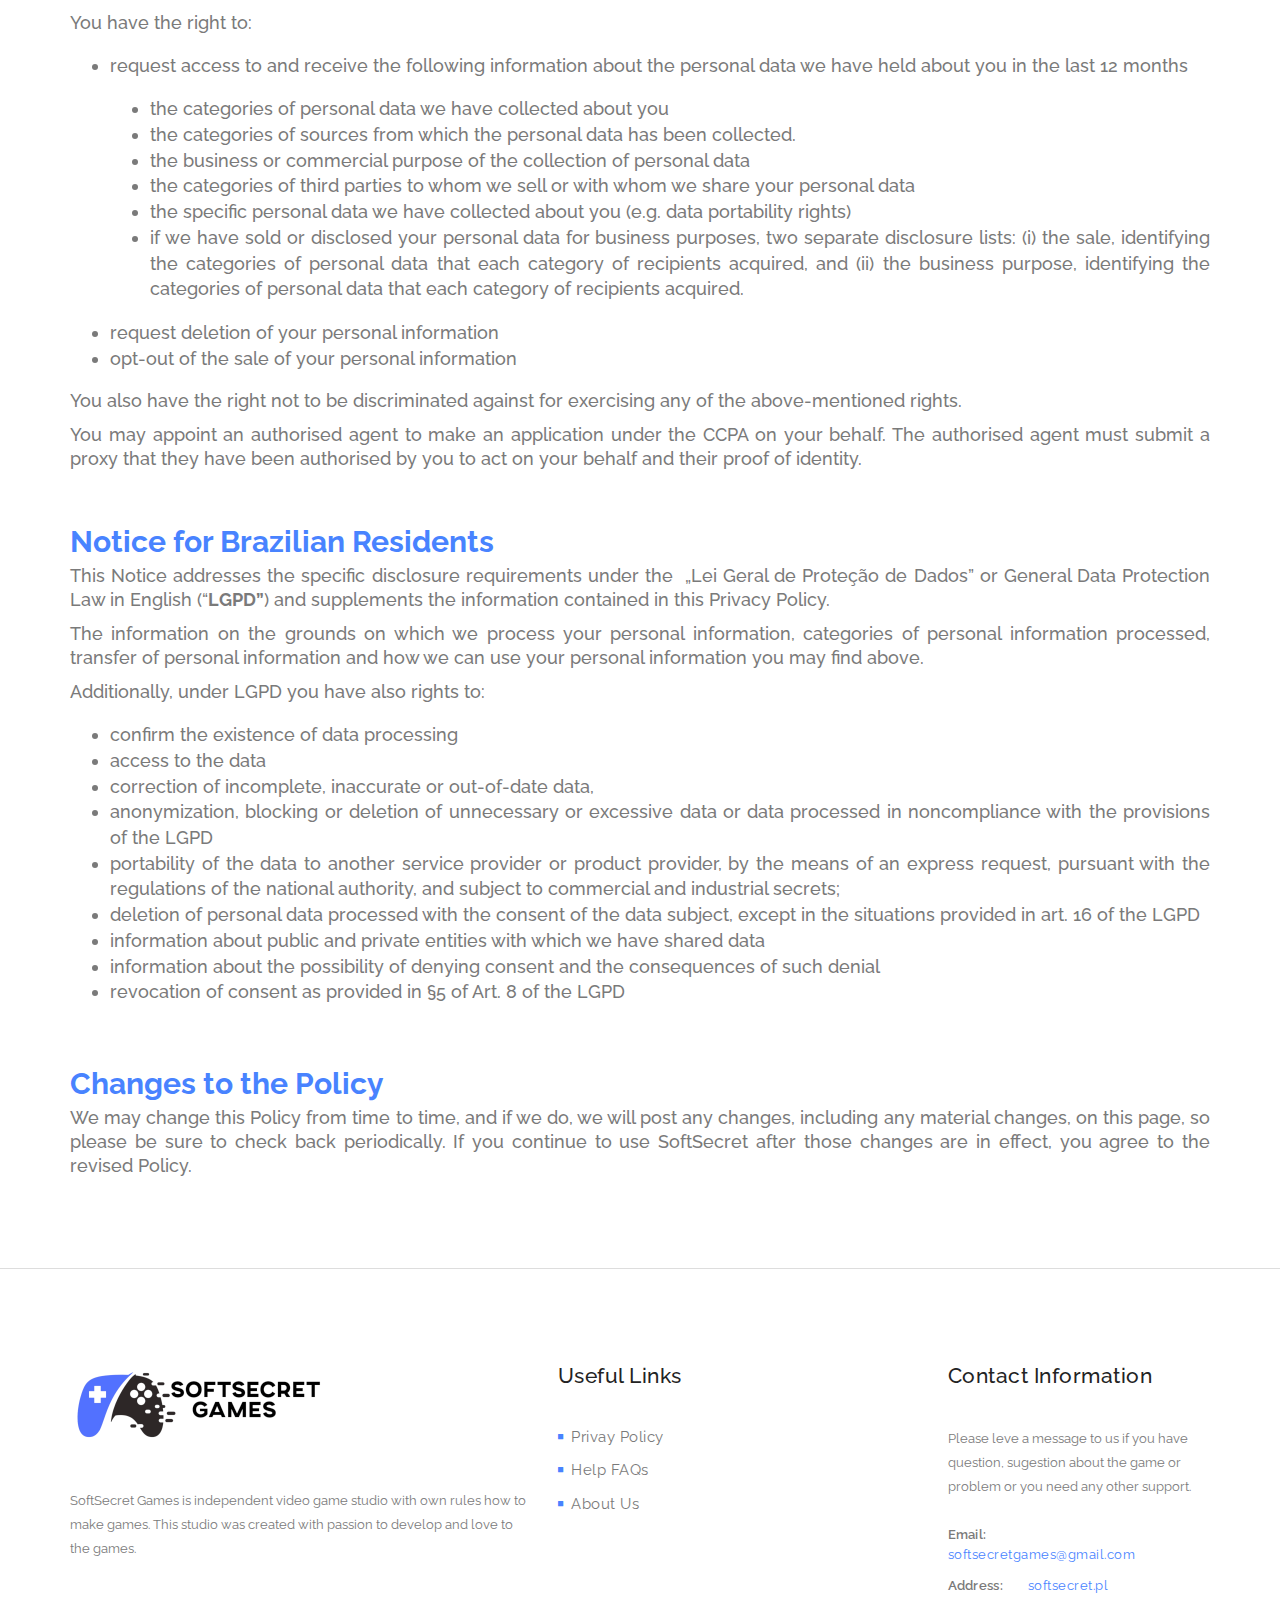
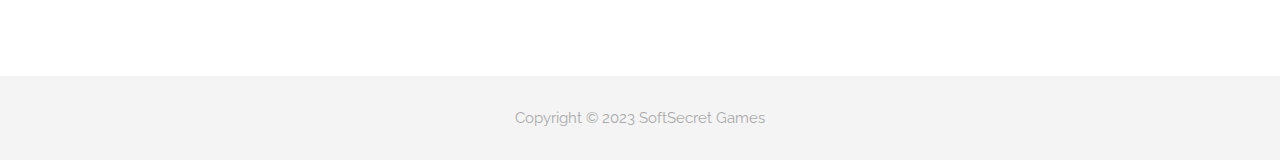
==== commit 0707d174: "cahnge email for contact" ====
--- a/privacy-policy.html
+++ b/privacy-policy.html
@@ -75,7 +75,7 @@
 
 				<p>We are committed to safeguarding your privacy. Our aim is to ensure you are kept up-to-date with any new regulations on personal data protection, including the General Data Protection Regulation 2016/679 (<b>“GDPR”</b>), California Consumer Privacy Act of 2018 (<b>“CCPA”</b>) and Brazilian Lei Geral de Proteção de Dados” or General Data Protection Law (<b>“LGPD”</b>). With this in mind, we want to make you aware of the legal basis for data processing, its collection, and use, as well as the rights of those who have their personal data processed.</p>
 
-				<p>If you have questions or concerns about this Policy you can contact us by email: <a href="mailto:softsecret@gmail.com">softsecret@gmail.com</a>.</p>
+				<p>If you have questions or concerns about this Policy you can contact us by email: <a href="mailto:softsecretgames@gmail.com">softsecretgames@gmail.com</a>.</p>
 				
 				<div class="row">
 					<div class="col-md-12">
@@ -84,7 +84,8 @@
 						</div>
 					</div> 
 				</div>
-				<p>Personal data is information about an identifiable or identified natural person. Processing personal data is, in essence, when any action is taken on personal data, regardless of whether this is an automatic or manual process, i.e., for the purposes of: collection, storage, organising, modification, reviewing, use, sharing access. Limited data may be deleted or shared. SoftSecret processes personal data for various reasons, depending on the reason, the application of the data will vary regarding how it is collected, what the legal basis is for its processing and use, as well as the terms for its storage. <b>Our Services are not intended for children (under the age of 12 or such higher age as required by applicable law)</b>. We do not knowingly collect or solicit any personal data or target interest based advertising to children and we do not knowingly allow children to use the Services. Children should not use our Services or send us any personal data about themselves at any time. If you believe that we might have information from or about a child, please contact us at <a href="mailto:softsecret@gmail.com">softsecret@gmail.com</a>.</p>
+				<p>Personal data is information about an identifiable or identified natural person. Processing personal data is, in essence, when any action is taken on personal data, regardless of whether this is an automatic or manual process, i.e., for the purposes of: collection, storage, organising, modification, reviewing, use, sharing access. Limited data may be deleted or shared. SoftSecret processes personal data for various reasons, depending on the reason, the application of the data will vary regarding how it is collected, what the legal basis is for its processing and use, as well as the terms for its storage. <b>Our Services are not intended for children (under the age of 12 or such higher age as required by applicable law)</b>. We do not knowingly collect or solicit any personal data or target interest based advertising to children and we do not knowingly allow children to use the Services. Children should not use our Services or send us any personal data about themselves at any time. 
+					If you believe that we might have information from or about a child, please contact us at <a href="mailto:softsecretgames@gmail.com">softsecretgames@gmail.com</a>.</p>
 				
 				<div class="row">
 					<div class="col-md-12">
@@ -246,7 +247,7 @@
 					</div> 
 				</div>
 
-				<p>If you would like to delete or update your information, contact us by email: <a href="mailto:softsecret@gmail.com"><strong>softsecret@gmail.com</strong></a></p>
+				<p>If you would like to delete or update your information, contact us by email: <a href="mailto:softsecretgames@gmail.com"><strong>softsecretgames@gmail.com</strong></a></p>
 				<p>Right for Personal Data that we have about you:</p>
 				<ul>
 					<li>Delete Data: You can ask us to erase or delete all or some of your Personal Data</li>
@@ -388,7 +389,7 @@
                         <p>Please leve a message to us if you have question, sugestion about the game or problem or you need any other support.</p>
                         <ul>
                             <!--<li><span>Phone:</span><a href="#">010-050-0550</a></li>-->
-                            <li><span>Email:</span><a href="mailto:softsecret@gmail.com">softsecret@gmail.com</a></li>
+                            <li><span>Email:</span><a href="mailto:softsecretgames@gmail.com">softsecretgames@gmail.com</a></li>
                             <li><span>Address:</span><a href="https://softsecret.pl">softsecret.pl</a></li>
                         </ul>
                     </div>
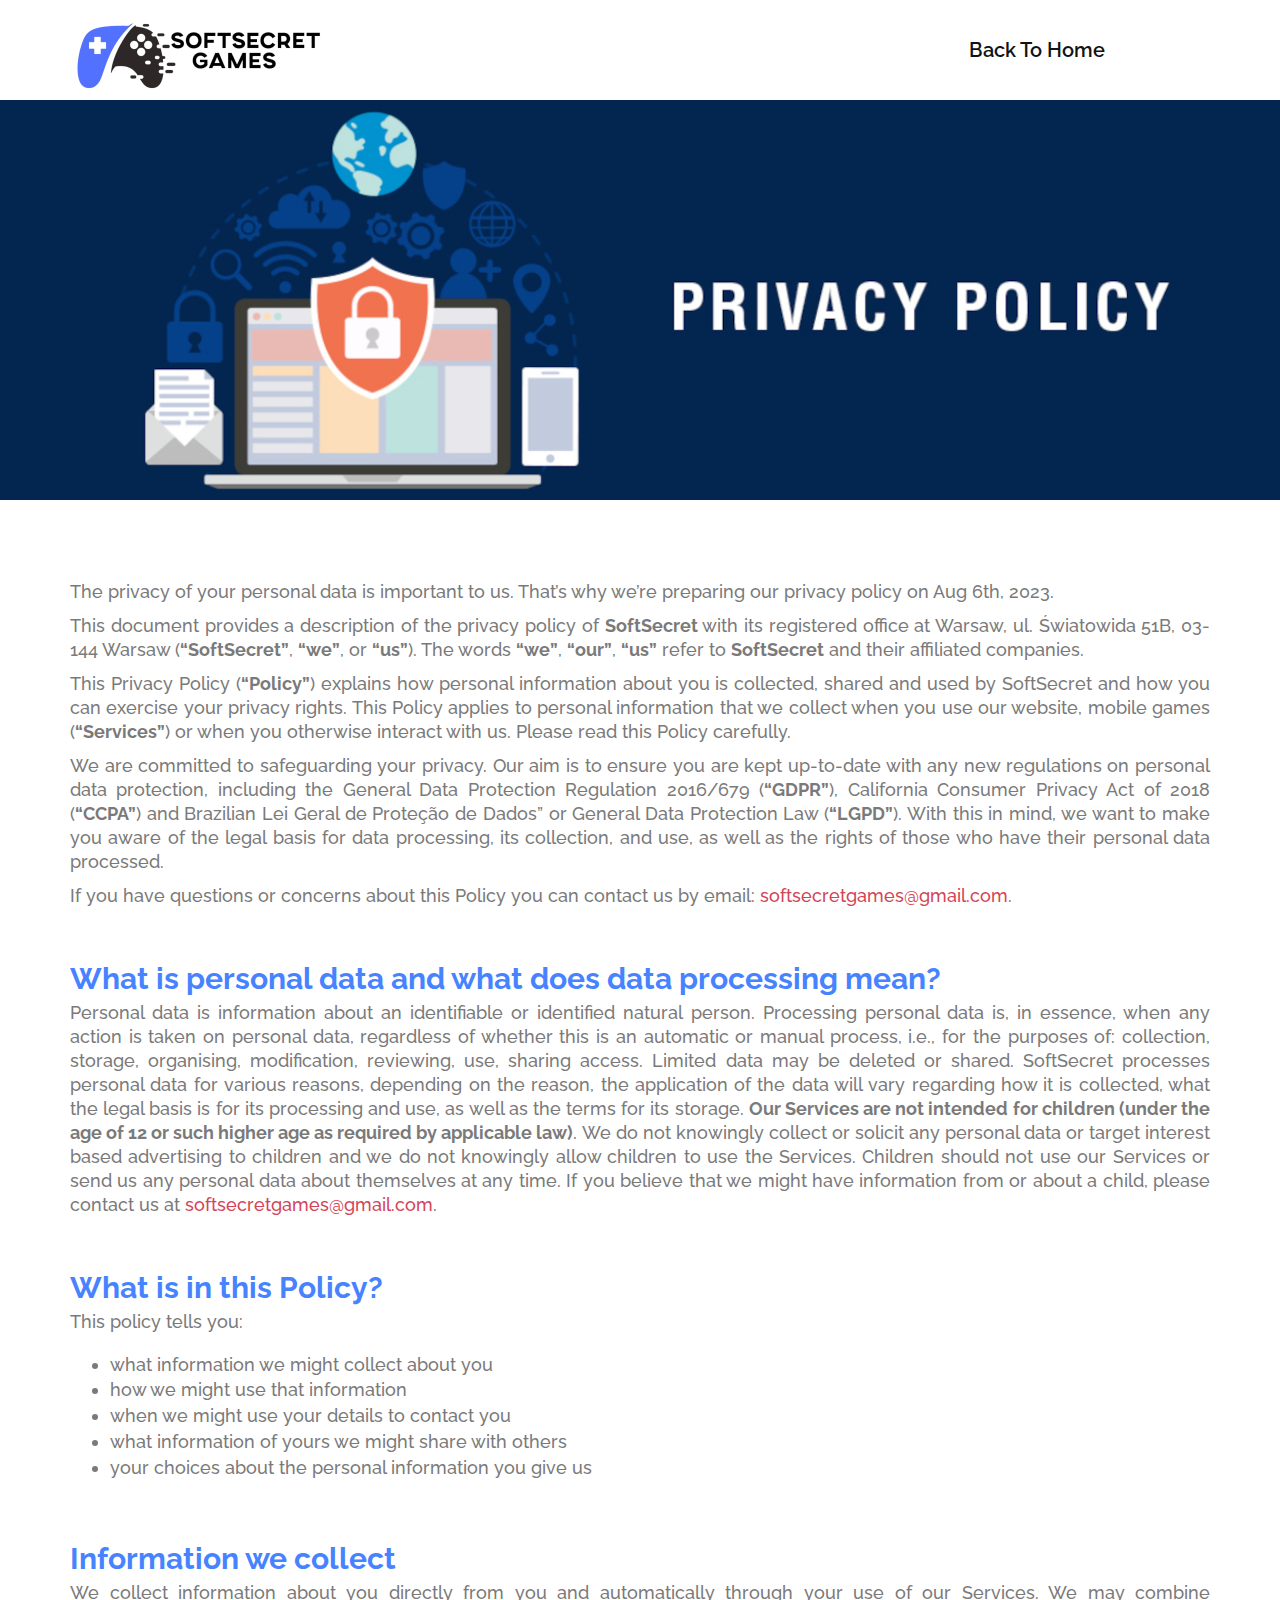
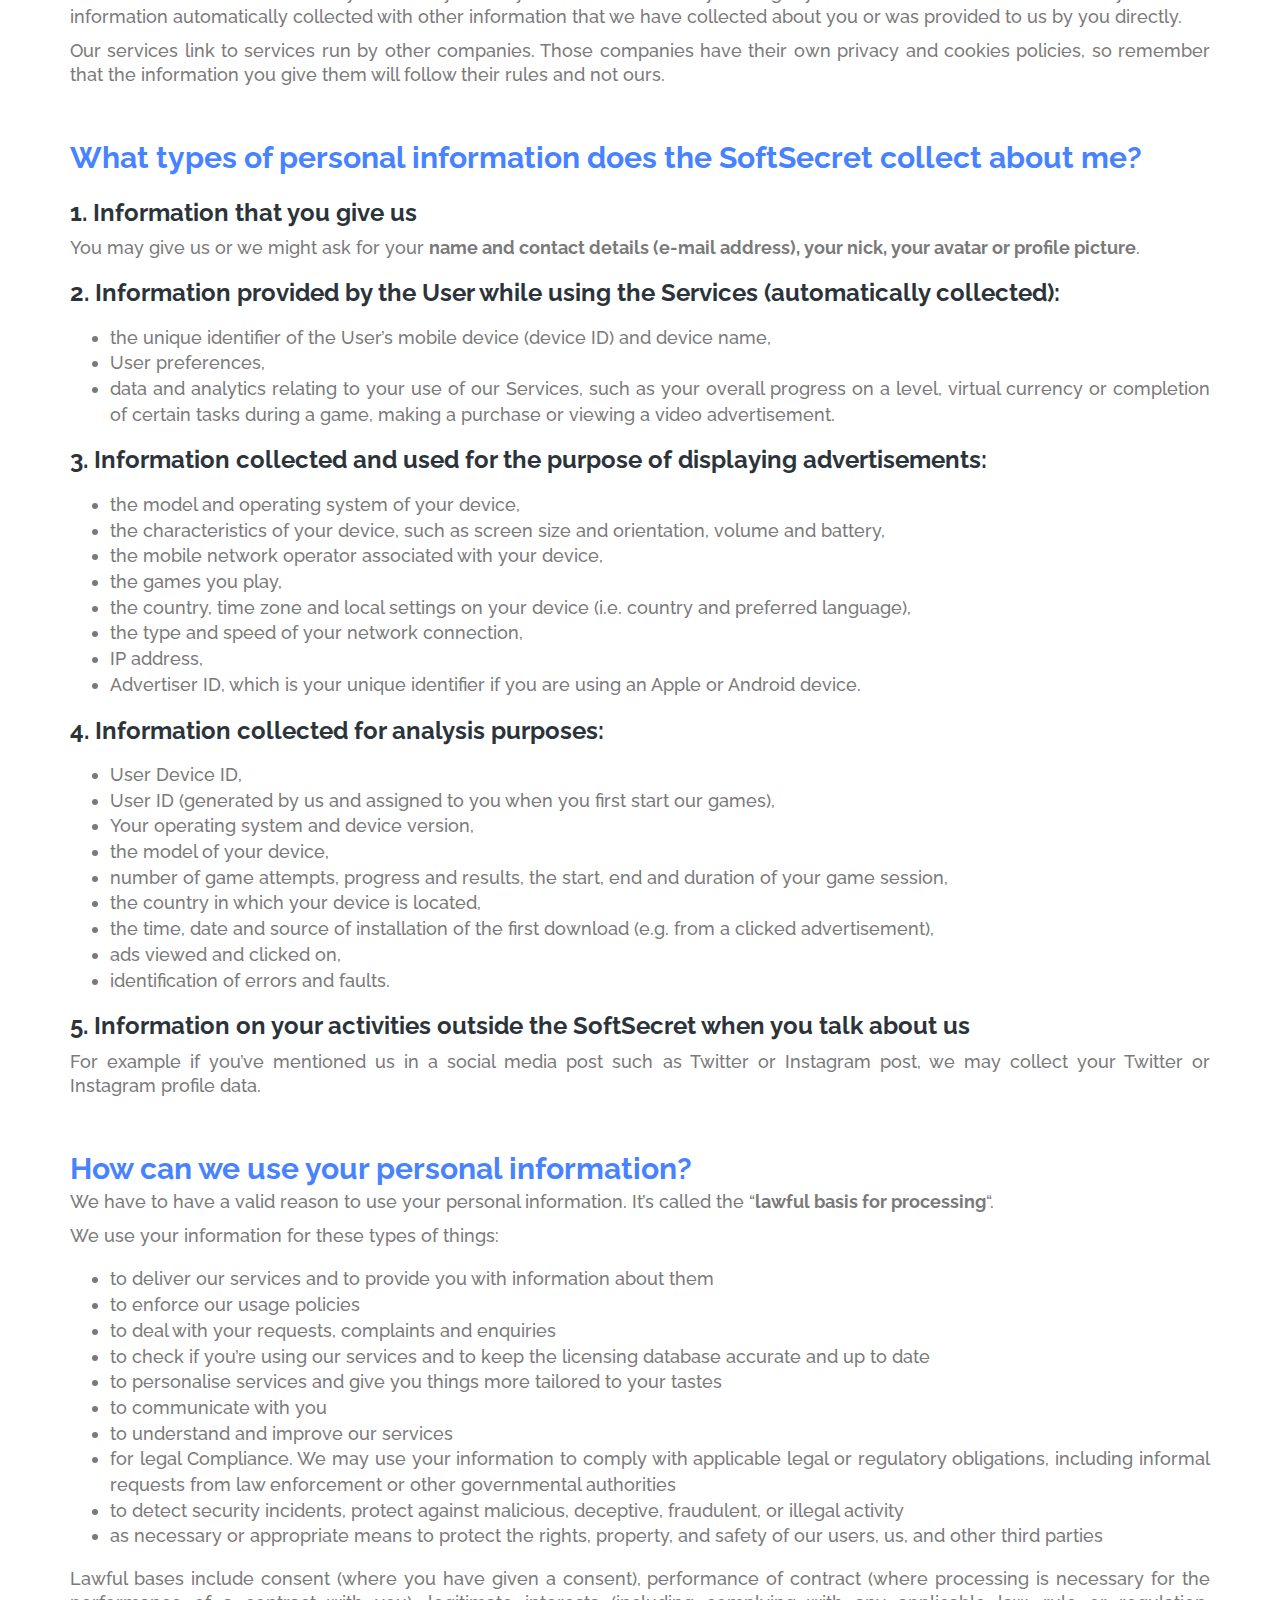
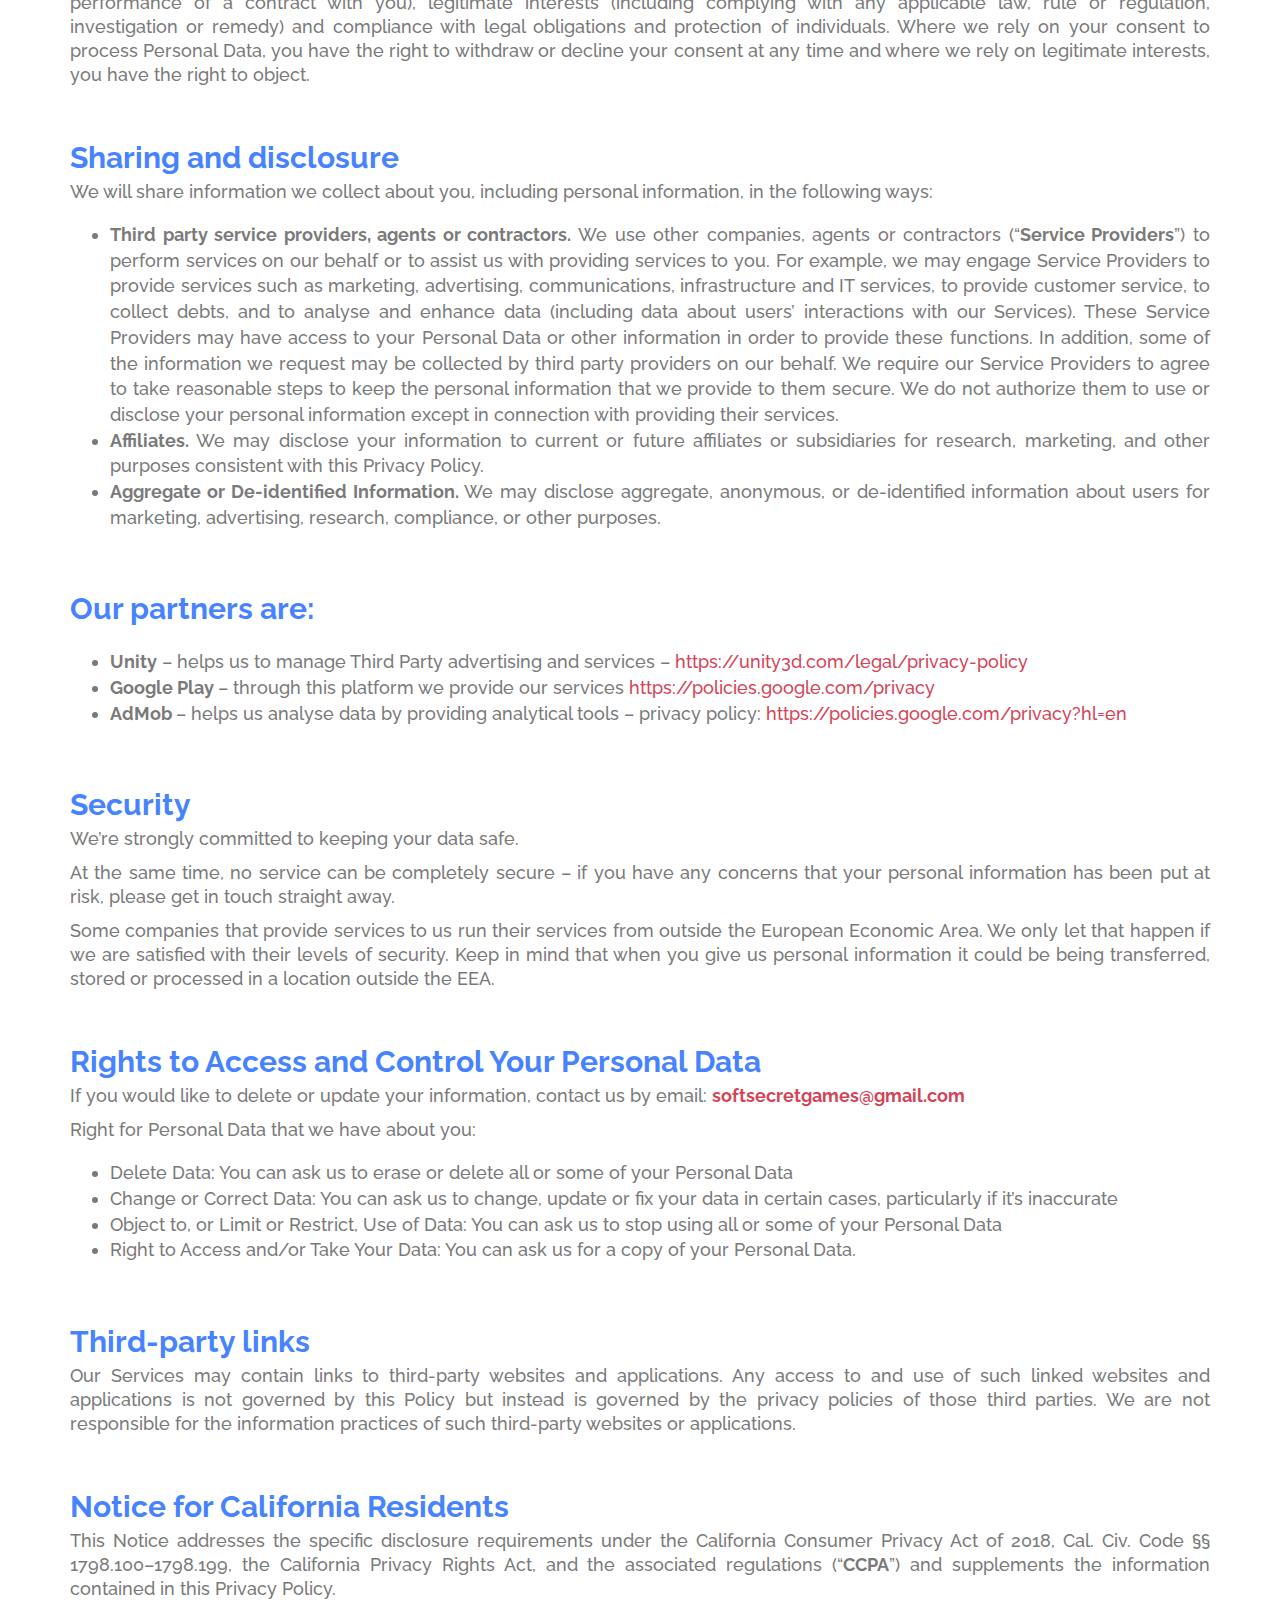
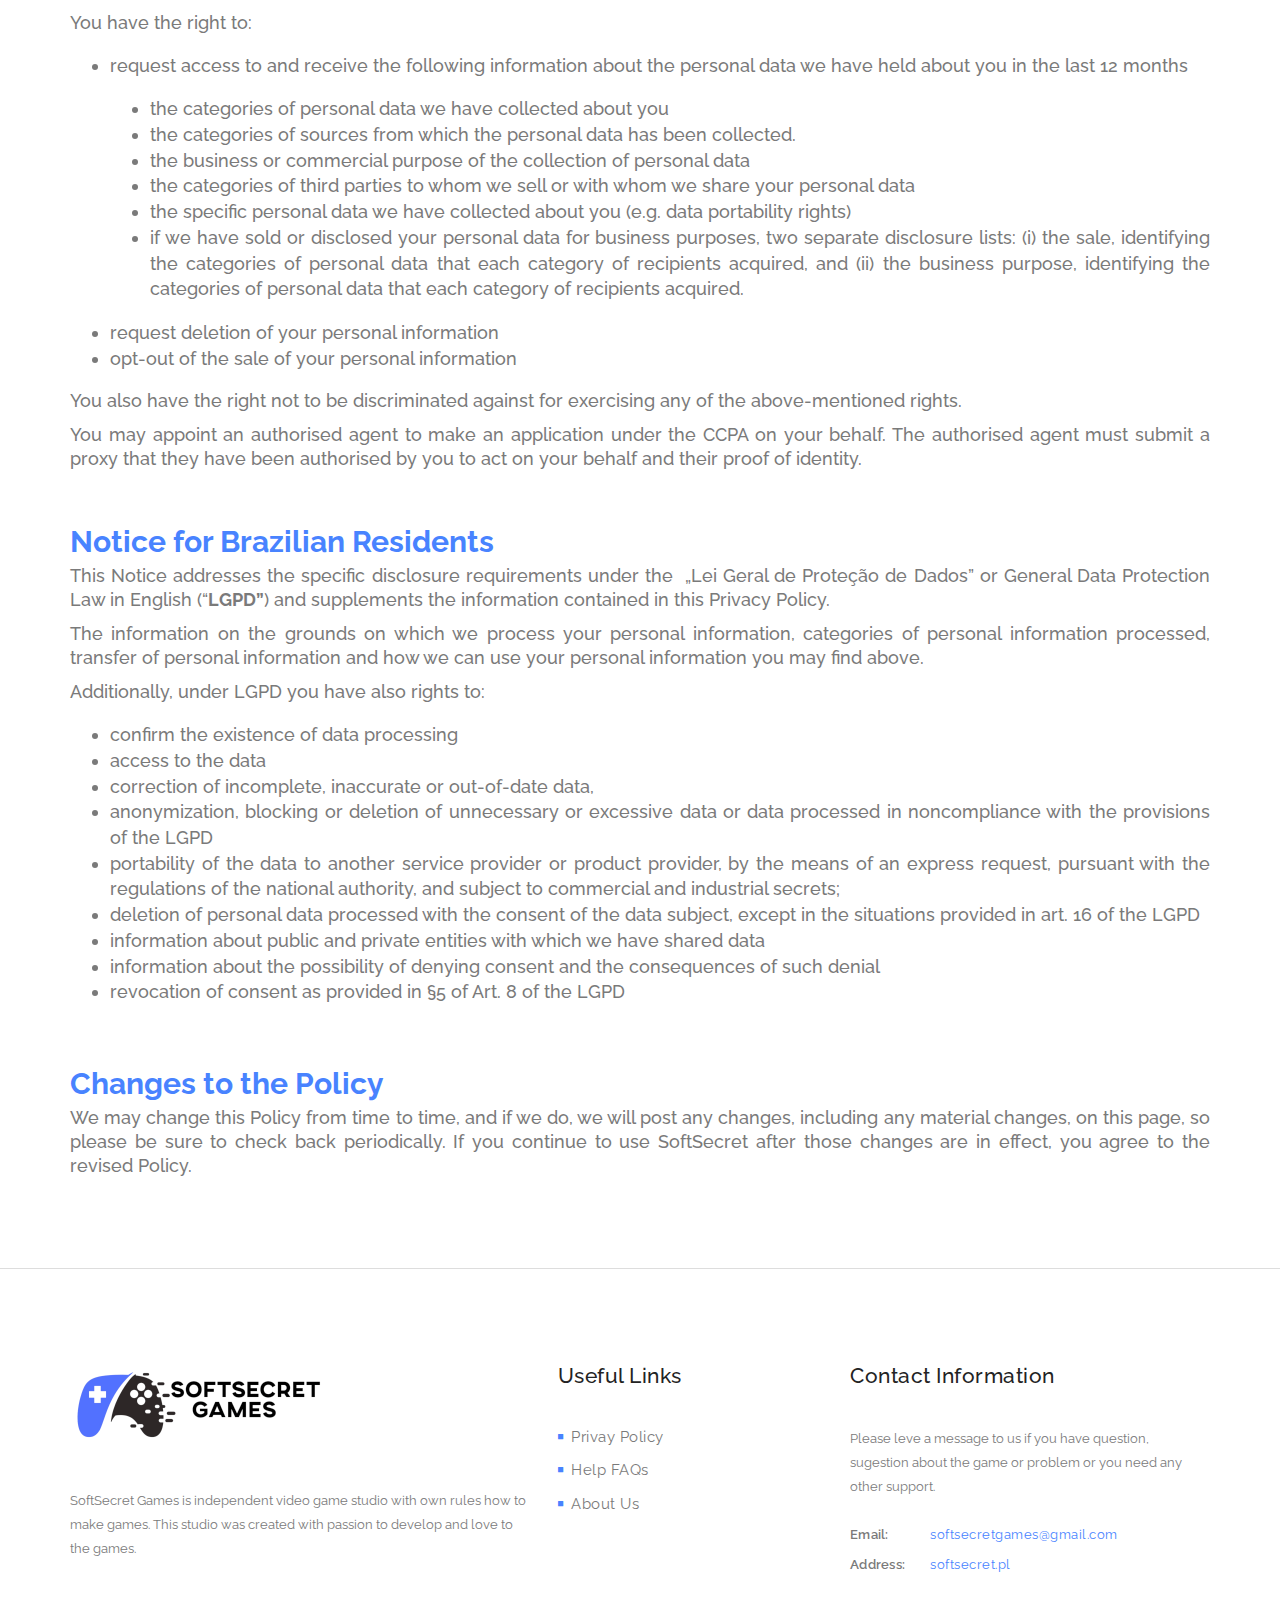
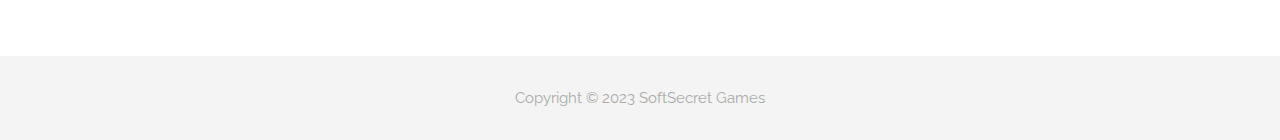
==== commit 5da337ff: "Small changes in webpage" ====
--- a/privacy-policy.html
+++ b/privacy-policy.html
@@ -361,7 +361,7 @@
 						-->
                     </div>
                 </div>
-                <div class="col-md-4">
+                <div class="col-md-3">
                     <div class="useful-links">
                         <div class="footer-heading">
                             <h4>Useful Links</h4>
@@ -381,7 +381,7 @@
                         </div>
                     </div>
                 </div>
-                <div class="col-md-3">
+                <div class="col-md-4">
                     <div class="contact-info">
                         <div class="footer-heading">
                             <h4>Contact Information</h4>
